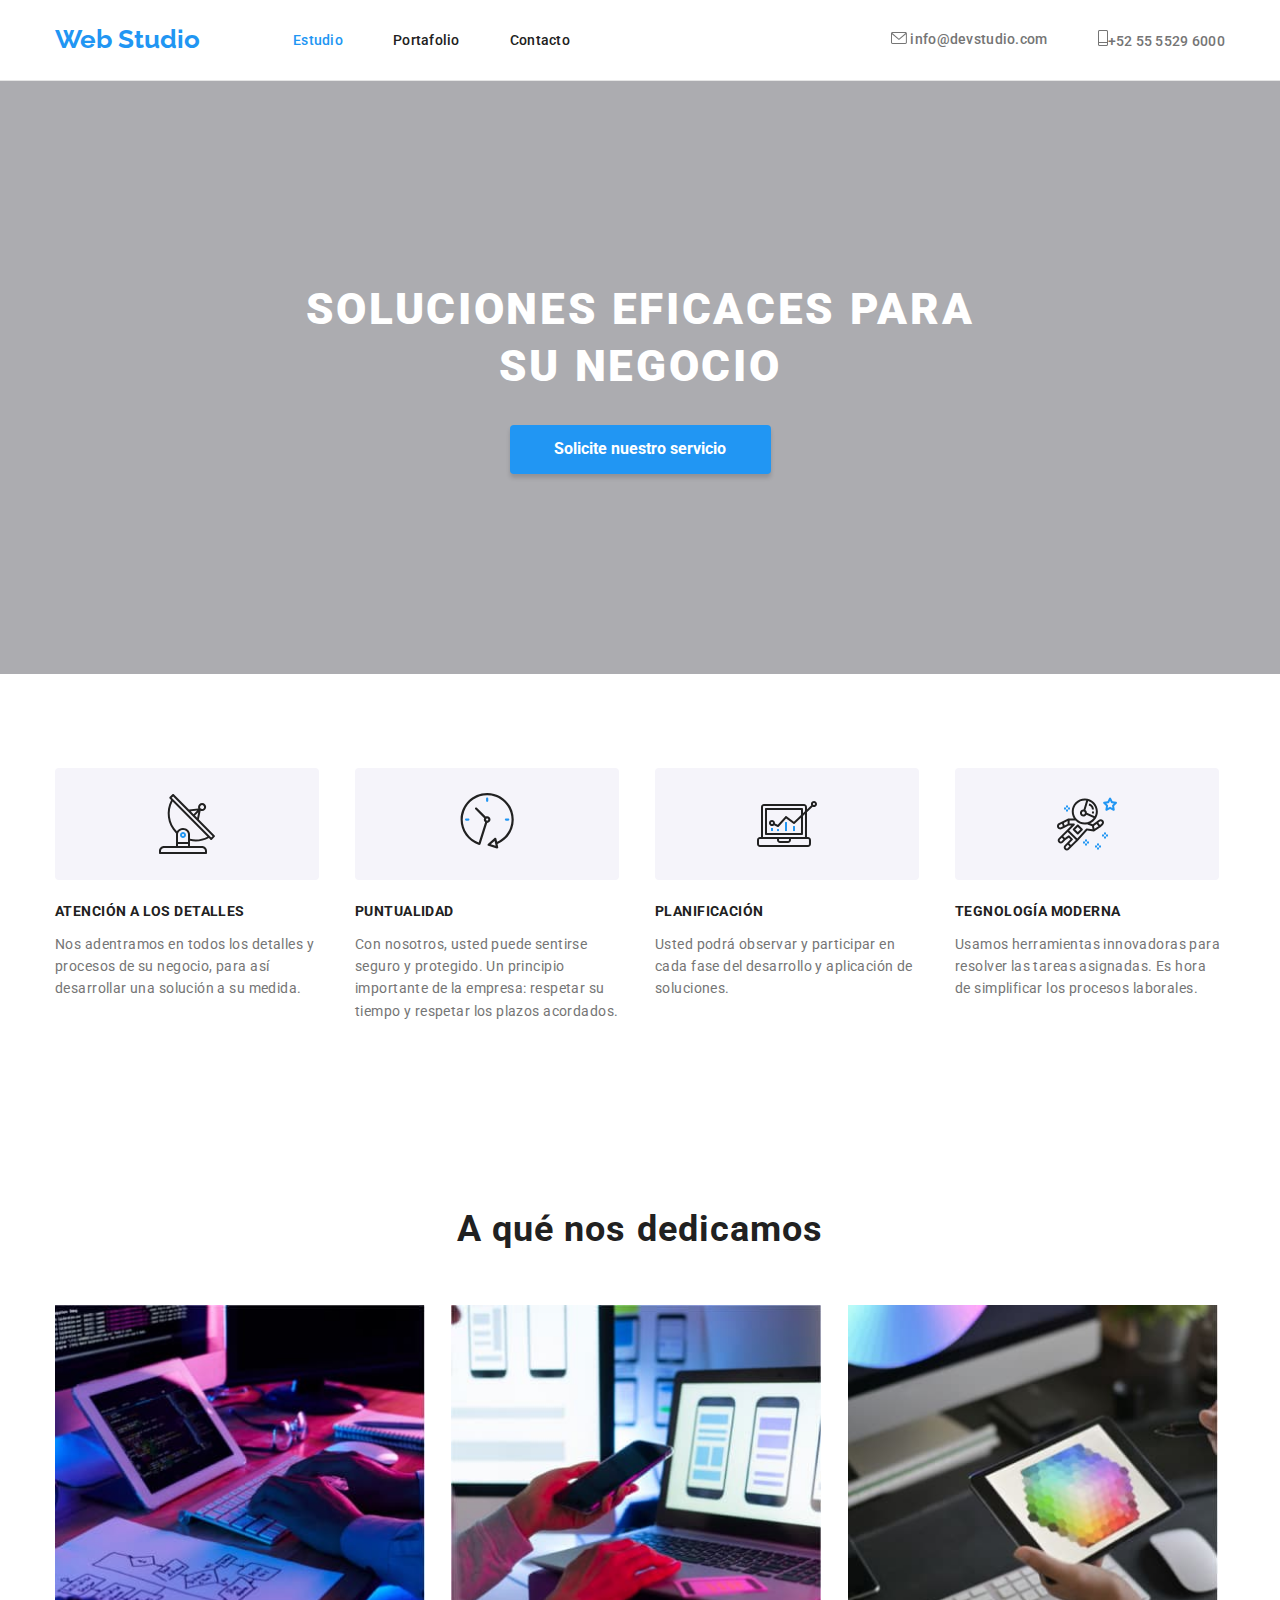
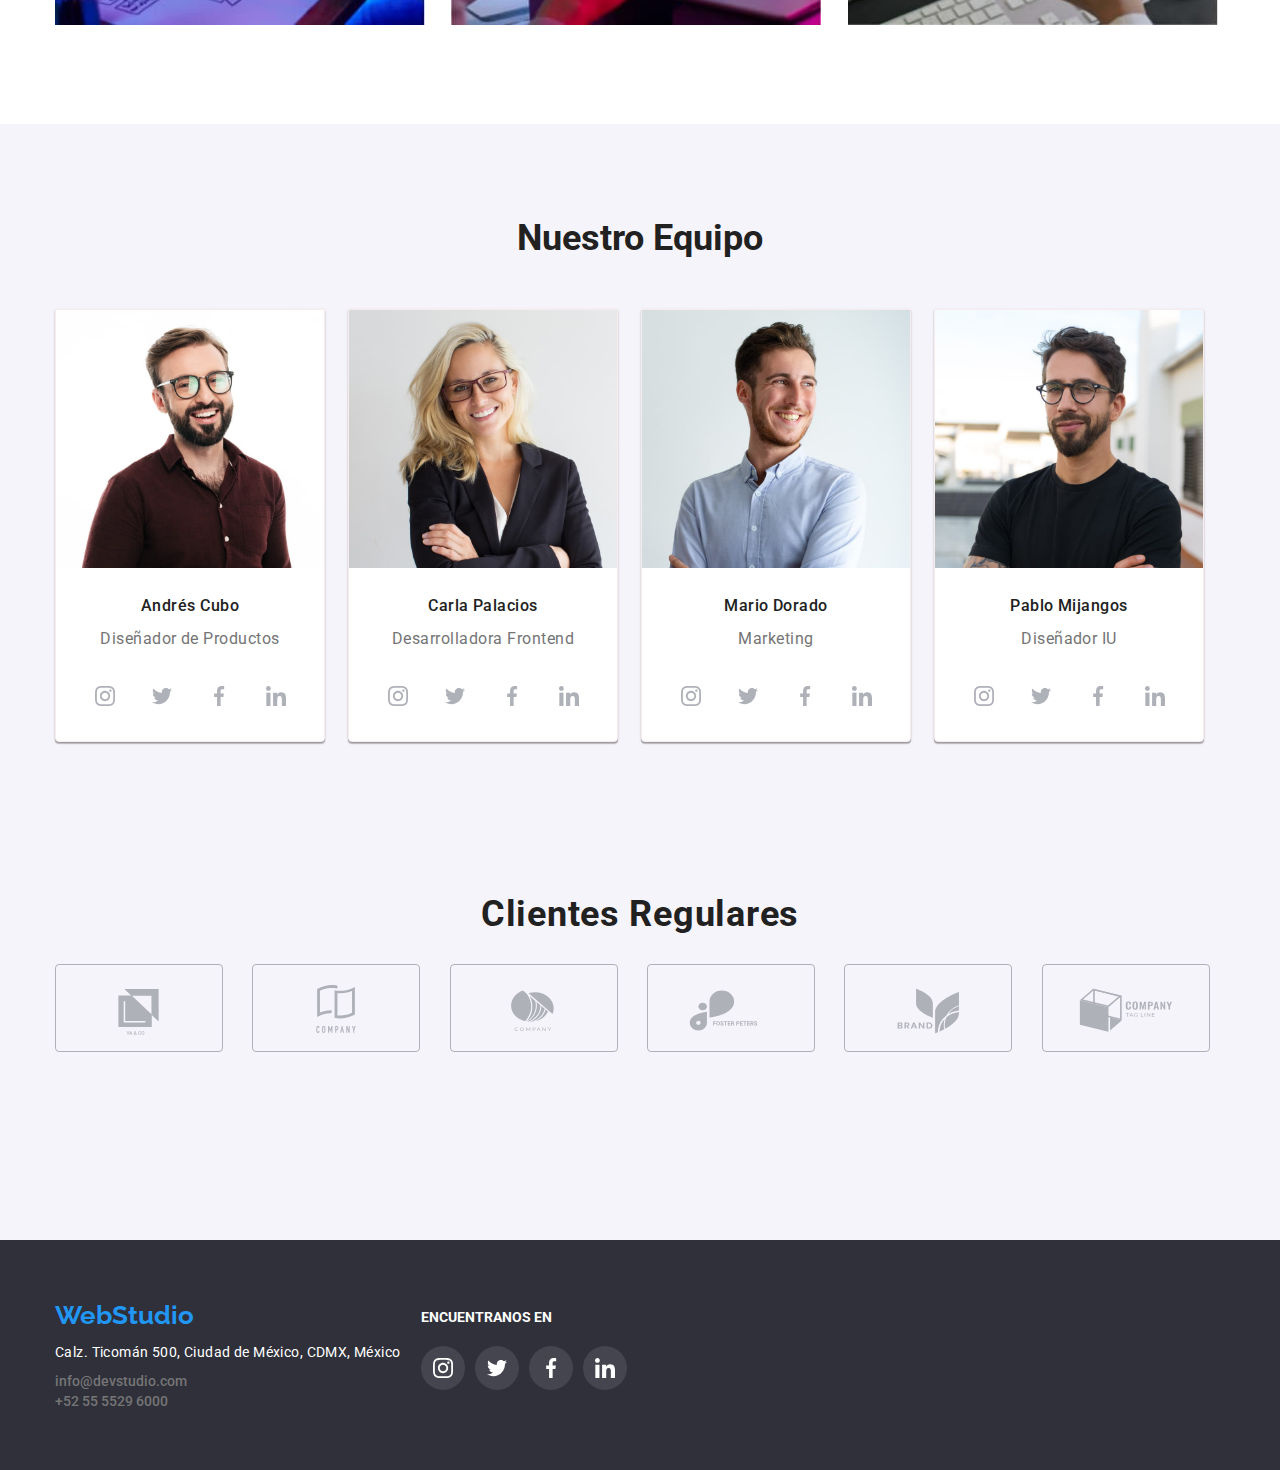
==== index.html @ 3d648154 "Repository Clon" ====
<!DOCTYPE html>
<html lang="en">
    <head>

        <meta charset="UTF-8">
        <meta http-equiv="X-UA-Compatible" content="IE=edge">
        <meta name="viewport" content="width=device-width, initial-scale=1.0">
        <title>Web Studio</title>
        <link rel="stylesheet" href="https://cdnjs.cloudflare.com/ajax/libs/modern-normalize/1.0.0/modern-normalize.min.css"/>
        <link rel="stylesheet" href="./css/style.css">
        <link rel="preconnect" href="https://fonts.googleapis.com">
        <link rel="preconnect" href="https://fonts.gstatic.com" crossorigin>
        <link href="https://fonts.googleapis.com/css2?family=Raleway:wght@700&family=Roboto:wght@400;500;700;900&display=swap" rel="stylesheet">
    </head>

    <body>
        
    <header class="header">
        <div class="container header-container">
                <nav class="menu-nav">
                    <a class="logo logo-header-position" href="#">Web Studio</a>
                    <ul class="menu-list list">
                        <li class="menu-list-item"><a class="menu-list-studio" href="./index.html">Estudio</a></li>
                        <li class="menu-list-item"><a class="menu-list-link" href="./portafolio.html">Portafolio</a></li>
                        <li class="menu-list-item"><a class="menu-list-link" href="#">Contacto</a></li>
                    </ul>
                </nav>
            <ul class="contact-list list">
                <li class="contact-list-item"><a class="contact-list-link" href="#">
                 <svg
                  class="icon-envelope"
                  width="16"
                  height="12"
                >
                  <use href="./images/symbol-defs.svg#icon-email"></use>
                </svg>
                       info@devstudio.com</a></li>
                <li class="contact-list-item"><a class="contact-list-link" href="#">
                 <svg
                  class="icon-envelope"
                  width="10"
                  height="16"
                >
                  <use href="./images/symbol-defs.svg#icon-phone"></use>
                </svg>+52 55 5529 6000</a></li>
            </ul>
        </div>           
    </header>
    <main>
        <section class="hero-section section">
            <div class="container hero-container">
                <h1 class="hero-title">Soluciones eficaces para su negocio</h1>
                <button class="hero-section-button" type="Button">Solicite nuestro servicio</button>
            </div>
        </section>
        <section class="feature-section section">
            <div class="container feature-container">
                <h2 hidden class="visually-hidden">Caracteristicas</h2>
                    <ul class="list-feature list">
                        <li class="feature-section-item">
                        <div class="icon-item">
                            <svg class = "feature-icon">
                            <use href = "./images/symbol-defs.svg#icon-antena" fill="#212121"     ></use>
                            </svg>
                        </div>
                            <h3 class="feature-section-list-title">Atención a los detalles</h3>
                            <p class="feature-section-list-text">Nos adentramos en todos los detalles y procesos de su negocio, para así desarrollar una solución a su medida.</p>
                        </li>
                        <li class="feature-section-item">
                        <div class="icon-item">
                            <svg class = "feature-icon">
                            <use href = "./images/symbol-defs.svg#icon-reloj"     ></use>
                            </svg>
                        </div>
                            <h3 class="feature-section-list-title">Puntualidad</h3>
                            <p class="feature-section-list-text">Con nosotros, usted puede sentirse seguro y protegido. Un principio importante de la empresa: respetar su tiempo y respetar los plazos acordados.</p>
                        </li>
                        <li class="feature-section-item">
                        <div class="icon-item">
                            <svg class = "feature-icon">
                            <use href = "./images/symbol-defs.svg#icon-diagrama"     ></use>
                            </svg>
                        </div>      
                            <h3 class="feature-section-list-title">Planificación</h3>
                            <p class="feature-section-list-text">Usted podrá observar y participar en cada fase del desarrollo y aplicación de soluciones.</p>
                        </li>
                        <li class="feature-section-item">
                        <div class="icon-item">
                            <svg class = "feature-icon">
                            <use href = "./images/symbol-defs.svg#icon-astronauta" ></use>
                            </svg>
                        </div>
                            <h3 class="feature-section-list-title">Tegnología moderna</h3>
                            <p class="feature-section-list-text">Usamos herramientas innovadoras para resolver las tareas asignadas. Es hora de simplificar los procesos laborales.</p>
                        </li>
                    </ul>
            </div>
        </section>
        <section class="dedication-section section">
            <div class="container dedication-container">
                <h2 class="dedication-section-title">A qué nos dedicamos</h2>
                    <ul class="list-dedication list">
                        <li class="dedication-section-item">
                            <img class="dedication-section-img"
                            src="images/programmingontablet.jpg" 
                            alt="programming on tablet" 
                            width="370">
                            
                        </li>
                        <li class="dedication-section-item">
                            <img class="dedication-section-img" 
                            src="images/comparingcellphonewithcomputer.jpg" 
                            alt="comparing cell phone with computer" 
                            width="370">
                            
                        </li>
                        <li class="dedication-section-item">
                            <img class="dedication-section-img" 
                            src="images/theoryofcolor.jpg" 
                            alt="Theory of color" 
                            width="370">
                            
                        </li>
                    </ul>
            </div>
        </section>
        <section class="team-section section">
            <div class="container team-container">
                <h2 class="team-section-title">Nuestro Equipo</h2>
                    <ul class="list-dedication list">
                        <li class="team-section-item">
                            <img class="team-section-img" src="images/andresc.jpg" 
                            alt="Andrés Cubo" 
                            width="268">
                            <div class="team-section-title-text">
                            <h3 class="team-section-list-title">Andrés Cubo</h3>
                            <p class="team-section-list-text">Diseñador de Productos</p>
                            <ul class="team-soc-list list">
                                <li class="team-soc-item">
                                    <a href="" class="team-soc-link link">
                                    <svg class="team-soc-icon" width="20px" height="20px">
                                        <use href="./images/symbol-defs.svg#icon-instagram-2"></use>
                                    </svg>                    
                                </a></li>
                                <li class="team-soc-item">
                                    <a href="" class="team-soc-link link">
                                    <svg class="team-soc-icon" width="20px" height="20px">
                                        <use href="./images/symbol-defs.svg#icon-twitter-2"></use>
                                    </svg>
                                </a></li>
                                <li class="team-soc-item">
                                    <a href="" class="team-soc-link link">
                                    <svg class="team-soc-icon" width="20px" height="20px">
                                        <use href="./images/symbol-defs.svg#icon-facebook-2"></use>
                                    </svg>                    
                                    </a></li>
                                    <li class="team-soc-item">
                                    <a href="" class="team-soc-link link">
                                    <svg class="team-soc-icon" width="20px" height="20px">
                                        <use href="./images/symbol-defs.svg#icon-linkedin-2"></use>
                                    </svg>
                                </a></li>
                                </ul>
                            </div>
                            <div team-section-icons>
                                
                            </div>
                        </li>
                        <li class="team-section-item">
                            <img class="team-section-img" src="images/carlap.jpg" 
                            alt="Carla Palacios" 
                            width="268">
                            <div class="team-section-title-text">
                            <h3 class="team-section-list-title">Carla Palacios</h3>
                            <p class="team-section-list-text">Desarrolladora Frontend</p>
                            <ul class="team-soc-list list">
                                <li class="team-soc-item">
                                    <a href="" class="team-soc-link link">
                                    <svg class="team-soc-icon" width="20px" height="20px">
                                        <use href="./images/symbol-defs.svg#icon-instagram-2"></use>
                                    </svg>                    
                                </a></li>
                                <li class="team-soc-item">
                                    <a href="" class="team-soc-link link">
                                    <svg class="team-soc-icon" width="20px" height="20px">
                                        <use href="./images/symbol-defs.svg#icon-twitter-2"></use>
                                    </svg>
                                </a></li>
                                <li class="team-soc-item">
                                    <a href="" class="team-soc-link link">
                                    <svg class="team-soc-icon" width="20px" height="20px">
                                        <use href="./images/symbol-defs.svg#icon-facebook-2"></use>
                                    </svg>                    
                                    </a></li>
                                    <li class="team-soc-item">
                                    <a href="" class="team-soc-link link">
                                    <svg class="team-soc-icon" width="20px" height="20px">
                                        <use href="./images/symbol-defs.svg#icon-linkedin-2"></use>
                                    </svg>
                                </a></li>
                                </ul>
                            </div>
                        </li>
                        <li class="team-section-item">
                            <img class="team-section-img" src="images/mariod.jpg" 
                            alt="Mario Dorado" 
                            width="268">
                            <div class="team-section-title-text">
                            <h3 class="team-section-list-title">Mario Dorado</h3>
                            <p class="team-section-list-text">Marketing</p>
                            <ul class="team-soc-list list">
                                <li class="team-soc-item">
                                    <a href="" class="team-soc-link link">
                                    <svg class="team-soc-icon" width="20px" height="20px">
                                        <use href="./images/symbol-defs.svg#icon-instagram-2"></use>
                                    </svg>                    
                                </a></li>
                                <li class="team-soc-item">
                                    <a href="" class="team-soc-link link">
                                    <svg class="team-soc-icon" width="20px" height="20px">
                                        <use href="./images/symbol-defs.svg#icon-twitter-2"></use>
                                    </svg>
                                </a></li>
                                <li class="team-soc-item">
                                    <a href="" class="team-soc-link link">
                                    <svg class="team-soc-icon" width="20px" height="20px">
                                        <use href="./images/symbol-defs.svg#icon-facebook-2"></use>
                                    </svg>                    
                                    </a></li>
                                    <li class="team-soc-item">
                                    <a href="" class="team-soc-link link">
                                    <svg class="team-soc-icon" width="20px" height="20px">
                                        <use href="./images/symbol-defs.svg#icon-linkedin-2"></use>
                                    </svg>
                                </a></li>
                                </ul>
                            </div>
                        </li>
                        <li class="team-section-item">
                            <img class="team-section-img" src="images/pablom.jpg" 
                            alt="Pablo Mijangos" 
                            width="268">
                            <div class="team-section-title-text">
                            <h3 class="team-section-list-title">Pablo Mijangos</h3>
                            <p class="team-section-list-text">Diseñador IU</p>
                            <ul class="team-soc-list list">
                                <li class="team-soc-item">
                                    <a href="" class="team-soc-link link">
                                    <svg class="team-soc-icon" width="20px" height="20px">
                                        <use href="./images/symbol-defs.svg#icon-instagram-2"></use>
                                    </svg>                    
                                </a></li>
                                <li class="team-soc-item">
                                    <a href="" class="team-soc-link link">
                                    <svg class="team-soc-icon" width="20px" height="20px">
                                        <use href="./images/symbol-defs.svg#icon-twitter-2"></use>
                                    </svg>
                                </a></li>
                                <li class="team-soc-item">
                                    <a href="" class="team-soc-link link">
                                    <svg class="team-soc-icon" width="20px" height="20px">
                                        <use href="./images/symbol-defs.svg#icon-facebook-2"></use>
                                    </svg>                    
                                    </a></li>
                                    <li class="team-soc-item">
                                    <a href="" class="team-soc-link link">
                                    <svg class="team-soc-icon" width="20px" height="20px">
                                        <use href="./images/symbol-defs.svg#icon-linkedin-2"></use>
                                    </svg>
                                </a></li>
                                </ul>
                            </div>
                        </li>
                    </ul>
            </div>
        <section class="section section-fifth">
            <div class="container">
            <h2 class="clients-title">Clientes Regulares</h2>
            <ul class="clients-list list">
                <li class="clients-list-item">
                <a href="" class="clients-link">
                    <svg class="clients-icon">
                    <use href="./images/symbol-defs.svg#icon-Logo" width="104px" height="56px"></use>
                    </svg>
                </a>
                </li>
                <li class="clients-list-item">
                <a href="" class="clients-link">
                    <svg class="clients-icon">
                    <use href="./images/symbol-defs.svg#icon-Logo-2" width="104px" height="56px"></use>
                    </svg>
                </a>
                </li>
                <li class="clients-list-item">
                <a href="" class="clients-link">
                    <svg class="clients-icon">
                    <use href="./images/symbol-defs.svg#icon-Logo-3" width="104px" height="56px"></use>
                    </svg>
                </a>
                </li>
                <li class="clients-list-item">
                <a href="" class="clients-link">
                    <svg class="clients-icon">
                    <use href="./images/symbol-defs.svg#icon-Logo-4" width="104px" height="56px"></use>
                    </svg>
                </a>
                </li>
                <li class="clients-list-item">
                <a href="" class="clients-link">
                    <svg class="clients-icon">
                    <use href="./images/symbol-defs.svg#icon-Logo-5" width="104px" height="56px"></use>
                    </svg>
                </a>
                </li>
                <li class="clients-list-item">
                <a href="" class="clients-link">
                    <svg class="clients-icon">
                    <use href="./images/symbol-defs.svg#icon-Logo-6" width="104px" height="56px"></use>
                    </svg>
                </a>
                </li>
            </ul>
            </div>
        </section>
    </main>
    <footer class="footer">
      <div class="container footer-container">
        <div>
          <a class="logo logo-footer-position" href="WebStudio">WebStudio</a>
          <address class="">
            <a
              class="link contacts site"
              href="https://goo.gl/maps/ua91CeisvxC2wW5t7"
              >Calz. Ticomán 500, Ciudad de México, CDMX, México</a
            >
            <ul class="list list-footer">
              <li class="footer-item">
                <a class="link contacts email" href="mailto:info@devstudio.com"
                  >info@devstudio.com</a
                >
              </li>
              <li class="footer-item">
                <a class="link contacts tel" href="tel:+52 55 5529 6000"
                  >+52 55 5529 6000</a
                >
              </li>
            </ul>
          </address>
        </div>
        <div class="icon-encuentranos-section">
          <h3 class="encuentranos">ENCUENTRANOS EN</h3>
          <ul class="list container-icon-footer">
            <li class="icon-footer-item">
            <a class="icon-footer-encuentranos" href="#">
                <svg class="icon-footer" width="44" height="44">
                <use
                  href="./images/symbol-defs.svg#icon-instagram-1"
                  width="20"
                  height="20"
                  x="12"
                  y="12"
                ></use>
              </a>
            </svg>
            </li>
            <li class="icon-footer-item">
            <a class="icon-footer-encuentranos" href="#">
                <svg class="icon-footer" width="44" height="44">
                <use
                  href="./images/symbol-defs.svg#icon-twitter-1"
                  width="20"
                  height="20"
                  x="12"
                  y="12"
                ></use>
              </a>
            </svg>
            </li>
            <li  class="icon-footer-item">
            <a class="icon-footer-encuentranos" href="#">
                <svg class="icon-footer" width="44" height="44">
                <use
                  href="./images/symbol-defs.svg#icon-facebook-1"
                  width="20"
                  height="20"
                  x="12"
                  y="12"
                ></use>
              </a>
            </svg>
            </li>
            <li  class="icon-footer-item">
            <a class="icon-footer-encuentranos" href="#">
                <svg class="icon-footer" width="44" height="44">
                <use
                  href="./images/symbol-defs.svg#icon-linkedin-1"
                  width="20"
                  height="20"
                  x="12"
                  y="12"
                ></use>
              </a>
            </svg>
            </li>
            </ul>
          </div>
        </div>
      </div>
    </footer>
</body>

</html>
---- css/style.css ----
/* ESTOS SON TODOS LOS COLORES GLOBALES */

:root {
  --brand-color: #2196F3;
  --main-color-dark: #212121;
  --main-color-light: #FFFFFF;
  --main-color-grey: #757575;
  --main-border-light:#EEEEEE;
  --main-border-grey: #AFB1B8;
  --main-border-chill: #f7ebeb;
  --main-background-chill:#F5F4FA;
  --main-background-light: #FFFFFF;
  --main-background-beige: #E5E5E5;
  --main-background-semi-light: #f4f4f4;
  --main-background-dark: #2F303A;
 }

/*ESTO SON ESTILOS GLOBALES PARA TODO EL CODIGO */

body{
  font-family: 'Roboto', sans-serif;
  color: var(--main-color-dark);
}
h1,h2,h3,h4,h5,h6,p{
  margin-top: 0px;
}
*,*::before,*::after {
  box-sizing: border-box;
}
.list{
  list-style: none;
  padding-left: 0px;
  margin: 0px;
}
.header{
  border-bottom: 1px solid #E5E5E5;
}
.visually-hidden {
  position: absolute;
  width: 1px;
  height: 1px;
  margin: -1px;
  border: 0;
  padding: 0;
  white-space: nowrap;
  clip-path: inset(100%);
  clip: rect(0 0 0 0);
  overflow: hidden;
}
.icon-item{
  width: 264px;
  height: 112px;
  display: flex;
  align-items: center;
  justify-content: center;
  fill: var(--brand-color);
}

.header-container{
  display: flex;
  align-items: center;
}

.container {  
  width: 1200px;  
  padding-left: 15px;  
  padding-right: 15px;  
  margin-left:  auto;  
  margin-right: auto;
}
.section{
  padding-top: 94px;
  padding-bottom: 94px;
}

/* ESTO ES TODO HEADER */

.menu-nav{
  display: flex;
  align-items: center;
}
.logo{
  font-size: 26px;
  font-weight: 700;
  line-height: 1.19;
  color: var(--brand-color);
  margin-right: 93px;
  font-family: 'Raleway', sans-serif;
  text-decoration: none;
  display: block;
}
.logo-header-position{
  padding: 24px 0px 25px;
}
.menu-list{
  display: flex;
}
.menu-list-link{
  font-size: 14px;
  font-weight: 500;
  line-height: 0.8;
  letter-spacing: 0.02em;
  text-align: left;
  color: var(--main-color-dark);
  text-decoration: none;
  padding-top: 32px;
  padding-bottom: 32px;
}
.menu-list-item:not(:last-child){
  margin-right: 50px;
}
.menu-list-studio{
  font-size: 14px;
  font-weight: 500;
  line-height: 0.8;
  letter-spacing: 0.02em;
  text-align: left;
  text-decoration: none;
  color: var(--brand-color);
  padding-top: 32px;
  padding-bottom: 32px;
}
.menu-list-portafolio{
  font-size: 14px;
  font-weight: 500;
  line-height: 0.8;
  letter-spacing: 0.02em;
  text-align: left;
  text-decoration: none;
  color: var(--brand-color);
  padding-top: 32px;
  padding-bottom: 32px;
}
.menu-list-link:hover, .menu-list-link:focus, .menu-list-link:active{
  color: var(--brand-color);
}
.icon-envelope{
  fill: var(--main-color-grey);
}
.contact-list{
  display: flex;
  margin-left: auto;
}
.contact-list-link{
  padding-top: 32px;
  padding-bottom: 32px;
  font-family: 'Roboto', sans-serif;
  font-size: 14px;
  font-weight: 500;
  line-height: 0.8;
  letter-spacing: 0.02em;
  color: var(--main-color-grey);
  text-decoration: none;
}
.contact-list-item:not(:last-child){
  margin-right: 50px;
}
.contact-list-item:hover .contact-list-link{
  color: var(--brand-color);
}
.contact-list-item:hover .icon-envelope{
  fill: var(--brand-color);
}
.contact-list-link:focus{
  color: var(--brand-color);
}
.contact-list-link:focus .icon-envelope{
  fill: var(--brand-color);
}
.contact-list-item:not(:last-child){
  margin-right: 50px;
}

/* ESTO ES HERO SECTION */

.hero-section{
  text-align: center;
  padding: 200px 0;
  margin: auto;
  background: rgba(47, 48, 58, 0.4) url("https://cdn.discordapp.com/attachments/845486960742105089/1064712815560114276/img-hero.jpg")
  no-repeat center;
  background-size: cover;
  box-shadow: none;
}

.hero-title{
  font-size: 44px;
  font-weight: 900;
  line-height: 1.3;
  letter-spacing: 0.06em;
  margin-right: auto;
  margin-left: auto;
  color: var(--main-color-light);
  text-transform: uppercase;
  width: 696px;
  margin-bottom: 30px;
}
.hero-section-button{
  font-weight: 700;
  font-size: 16px;
  line-height: 1.8;
  border-radius: 4px;
  padding: 10px 32px 10px 32px;
  background-color: var(--brand-color);
  color: var(--main-color-light);
  box-shadow: 0px 4px 4px rgba(0, 0, 0, 0.15);
  border: 0px;
  cursor: pointer;
  width: 261px;
}

/* ESTO ES FEATURE SECTION */

.list-feature {
  display: flex;
  flex-wrap: wrap;
  gap: 30px;
  padding: 0;
}
.icon-item{
  display: flex;
  justify-content: center;
  margin-bottom: 20px;
  background-color: var(--main-background-chill);
  fill:var(--main-background-light);
  padding: 25px 102px 25px 102px;
  border-radius: 4px;
}
.feature-icon{ 
    width: 66px;
    height: 70px;
}
.feature-section-item{
  width: 270px;
  margin-left: auto;
  margin-right: auto;
  display: flex;
  flex-direction: column;
}
.feature-section-item h2 {
  margin-top: 0;
  font-size: 20px;
}
.feature-section-item p {
  margin: 0;
}
.feature-section-item {
  flex-basis: calc((100% - 90px) / 4);
}
.feature-section-list-title{
  font-style: normal;
  font-weight: 700;
  font-size: 14px;
  line-height: 1.6;
  letter-spacing: 0.03em;
  text-transform: uppercase;
  margin-bottom: 10px;
}
.feature-section-list-text{
  font-style: normal;
  font-weight: 400;
  font-size: 14px;
  line-height: 1.6;
  letter-spacing: 0.03em;
  color: var(--main-color-grey);
}

/* ESTO ES DEDICATION SECTION */

.dedication-section-title{
  display: block;
  font-weight: 700;
  font-size: 36px;
  line-height: 1.1;
  text-align: center;
  letter-spacing: 0.03em;
  margin-bottom: 55px;
}
.list-dedication {
  display: flex;
  flex-wrap: wrap;
  gap: 23px;
  padding: 0;
}
.dedication-section-item {
  flex-basis: calc((100% - 50px) / 3);
}

/* ESTO ES TEAM SECTION */

.team-section{
  background-color: var(--main-background-chill);
}
.team-section-title{
  display: block;
  text-align: center;
  margin-bottom: 50px;
  font-weight: 700;
  font-size: 36px;
  line-height: 1,1;
}
.team-soc-list {
    display: flex;
    justify-content: center;
    align-items: center;
    gap: 17px;
}
.team-soc-link {
    background-color: var(--main-background-light);
    border-radius: 50%;
    display: flex;
    width: 40px;
    height: 40px;
    align-items: center;
    justify-content: center;
}

.team-soc-item:hover .team-soc-link{
  background-color: var(--brand-color);
}
.team-soc-item:hover .team-soc-icon{
  fill: var(--main-color-light);
}
.team-soc-link .team-soc-icon:focus {
    fill: var(--main-color-light)
}
.team-soc-link:focus{
 background-color: var(--brand-color);
}
.team-soc-link:focus .team-soc-icon{
  fill: var(--main-color-light);
}
.team-soc-icon{
  height: 20px;
  width: 20px;
  fill: #AFB1B8;
}
.team-dedication {
  flex-wrap: wrap;
  gap: 37px;
  padding: 0;
}
.team-section-item {
  flex-basis: calc((100% - 111px) / 4);
}
.team-section-item{
  text-align: center;
  background-color: var(--main-background-light);
  border: 1px solid var(--main-border-chill);
  box-shadow: 0px 1px 3px rgba(0, 0, 0, 0.12), 0px 1px 1px rgba(0, 0, 0, 0.14), 0px 2px 1px rgba(0, 0, 0, 0.2);
  border-radius: 0px 0px 4px 4px;
}
.team-section-title-text{
  padding: 25px;
}
.team-section-list-title{
  display: block;
  margin-bottom: 15px;
  text-align: center;
  font-weight: 500;
  font-size: 16px;
  line-height: 1.1;
  letter-spacing: 0.03em;
}

.team-section-list-text{
  display: block;
  font-weight: 400;
  margin: 0px;
  margin-bottom: 28px;
  font-size: 16px;
  line-height: 1.1;
  letter-spacing: 0.03em;
  color: var(--main-color-grey);
}

/*ESTO ES CLIENTS */

.clients-title { 
    margin-top: 59px;
    font-weight: 700;
    font-size: 36px;
    line-height: 1.11;
    letter-spacing: 0.02em;
    color: var(--main-color-dark);
    text-align: center;
}
.clients-list {
    display: flex; 
    gap: 24px;
}
.site {
  font-size: 14px;
  font-weight: 400;
  letter-spacing: 0.03em;
  text-align: left;
  line-height: 1.8;
}
.clients-list-item{
  flex-basis: calc((100% - 130px) / 6);
}
.clients-link{
    border-radius: 4px;
    width: 168px;
    height: 88px;
    border: 1px solid var(--main-border-grey);
    display: flex;
    align-items: center;
    justify-content: center;
    cursor: pointer;
}
.clients-list-item{
    width: 168px;
    height: 88px;
}

.clients-list-item:hover .clients-link{
  color: var(--brand-color);
  border-color: solid 1px var(--brand-color);
}
.clients-list-item:hover .clients-icon{
  fill: var(--brand-color);
}
.clients-link:focus .clients-icon{
  background-color: var(--main-background-chill);
  fill: var(--brand-color);
}
.clients-icon {
  width: 104px;
  height: 56px;
  fill: currentColor;
  fill: #AFB1B8;
}
.clients-icon:hover{
  fill: var(--brand-color);
}


/*ESTO ES FOOTER */


.footer {
  background: var(--main-background-dark);
  padding-top: 60px;
  padding-bottom: 60px;
  display: flex;
}

.logo-footer-position {
  margin-bottom: 9px;
  margin-right: 0px;
}
.contacts.site {
  margin-bottom: 7px;
  display: block;
}
.footer-container {
  display: flex;
  gap: 20px;
}
.list-footer {
  margin-top: 0px;
  margin-bottom: 0px;
  padding-left: 0;
}
.contacts {
  font-style: normal;
  font-weight: 500;
  font-size: 14px;
  color: var(--main-color-grey);
  text-decoration: none;
  list-style: none;
}

.contacts:hover,
.contacts:focus {
  color: var(--brand-color);
}
.link.site {
  font-style: normal;
  font-weight: 400;
  font-size: 14px;
  color: var(--main-background-light);
  text-decoration: none;
}
.footer-item {
  margin-bottom: 2px;
}
.footer-item:last-child {
  margin-bottom: 0;
}

.icon-footer {
  cursor: pointer;
  border-radius: 50%;
  background: rgba(255, 255, 255, 0.1);
}
.icon-footer-encuentranos{
  fill: var(--main-color-light);
}
.icon-footer:hover{
  background-color: var(--brand-color);
}
.icon-footer-encuentranos:focus .icon-footer{
  background-color: var(--brand-color);
}
.container-icon-footer {
  display: flex;
  justify-content: center;
  align-items: center;
  cursor: pointer;
  gap: 10px;
}
.link.site{
  margin-bottom: 6px;
}
.encuentranos {
  padding-top: 9px;
  font-style: normal;
  font-weight: 700;
  font-size: 14px;
  color: var(--main-color-light);
  margin-bottom: 20px;
}

/*ESTO ES BOTONES DE PORTAFOLIO */

.list-menu-button{
  display: flex;
  justify-content: center;
  margin-bottom: 50px;
}
.menu-section-button{
  display: flex;
  font-size: 16px;
  line-height: 1.6;
  margin-left: 8px;
  font-family: 'Roboto', sans-serif;
  font-weight: 500;
  background: var(--main-background-semi-light);
  border: 0;
  padding: 6px 20px 6px 20px;
  border-radius: 4px;
}
.menu-section-button:hover, .menu-section-button:focus, .menu-section-button:active{
  background-color: var(--brand-color);
  box-shadow: 0px 3px 1px rgba(0, 0, 0, 0.1), 0px 1px 2px rgba(0, 0, 0, 0.08), 0px 2px 2px rgba(0, 0, 0, 0.12);
  border-radius: 4px;
  color:  var(--main-color-light);
  cursor: pointer;
}
.menu-section-button-all{
  display: flex;
  font-size: 16px;
  line-height: 1.6;
  font-family: 'Roboto', sans-serif;
  font-weight: 500;
  background: var(--main-background-semi-light);
  border: 0;
  padding: 6px 20px 6px 20px;
  border-radius: 4px;
  background-color: var(--brand-color);
  box-shadow: 0px 3px 1px rgba(0, 0, 0, 0.1), 0px 1px 2px rgba(0, 0, 0, 0.08), 0px 2px 2px rgba(0, 0, 0, 0.12);
  border-radius: 4px;
  color:  var(--main-color-light);
  cursor: pointer;
}

/*ESTO ES PROJECTOS DE PORTAFOLIO */

.list-projects {
  display: flex;
  flex-wrap: wrap;
  gap: 25px;
  padding: 0px;
}
.projects-section-list-item{
  flex-basis: calc((100% - 75px) / 3);
  background:var(--main-background-light);
  border: 1px solid var(--main-border-light);
}
.projects-section-list-item:hover{
  border: 1px solid var(--main-border-light);
  box-shadow: 0px 1px 1px rgba(0, 0, 0, 0.12), 0px 4px 4px rgba(0, 0, 0, 0.06), 1px 4px 6px rgba(0, 0, 0, 0.16);
}
.projects-section-title-text{
  padding: 20px 24px 20px 24px;
  margin-bottom: 0px;
}
.projects-section-list-title{
  line-height: 1.8;
  font-weight: 700;
  font-size: 18px;
  margin-bottom: 4px;
  letter-spacing: 0.06em;
  color: var(--main-color-dark);
}
.projects-section-list-text{
  font-weight: 400;
  font-size: 16px;
  margin-bottom: 0px;
  padding-bottom: 0px;
  letter-spacing: 0.03em;
  line-height: 1.8;
  color: var(--main-color-grey);
}
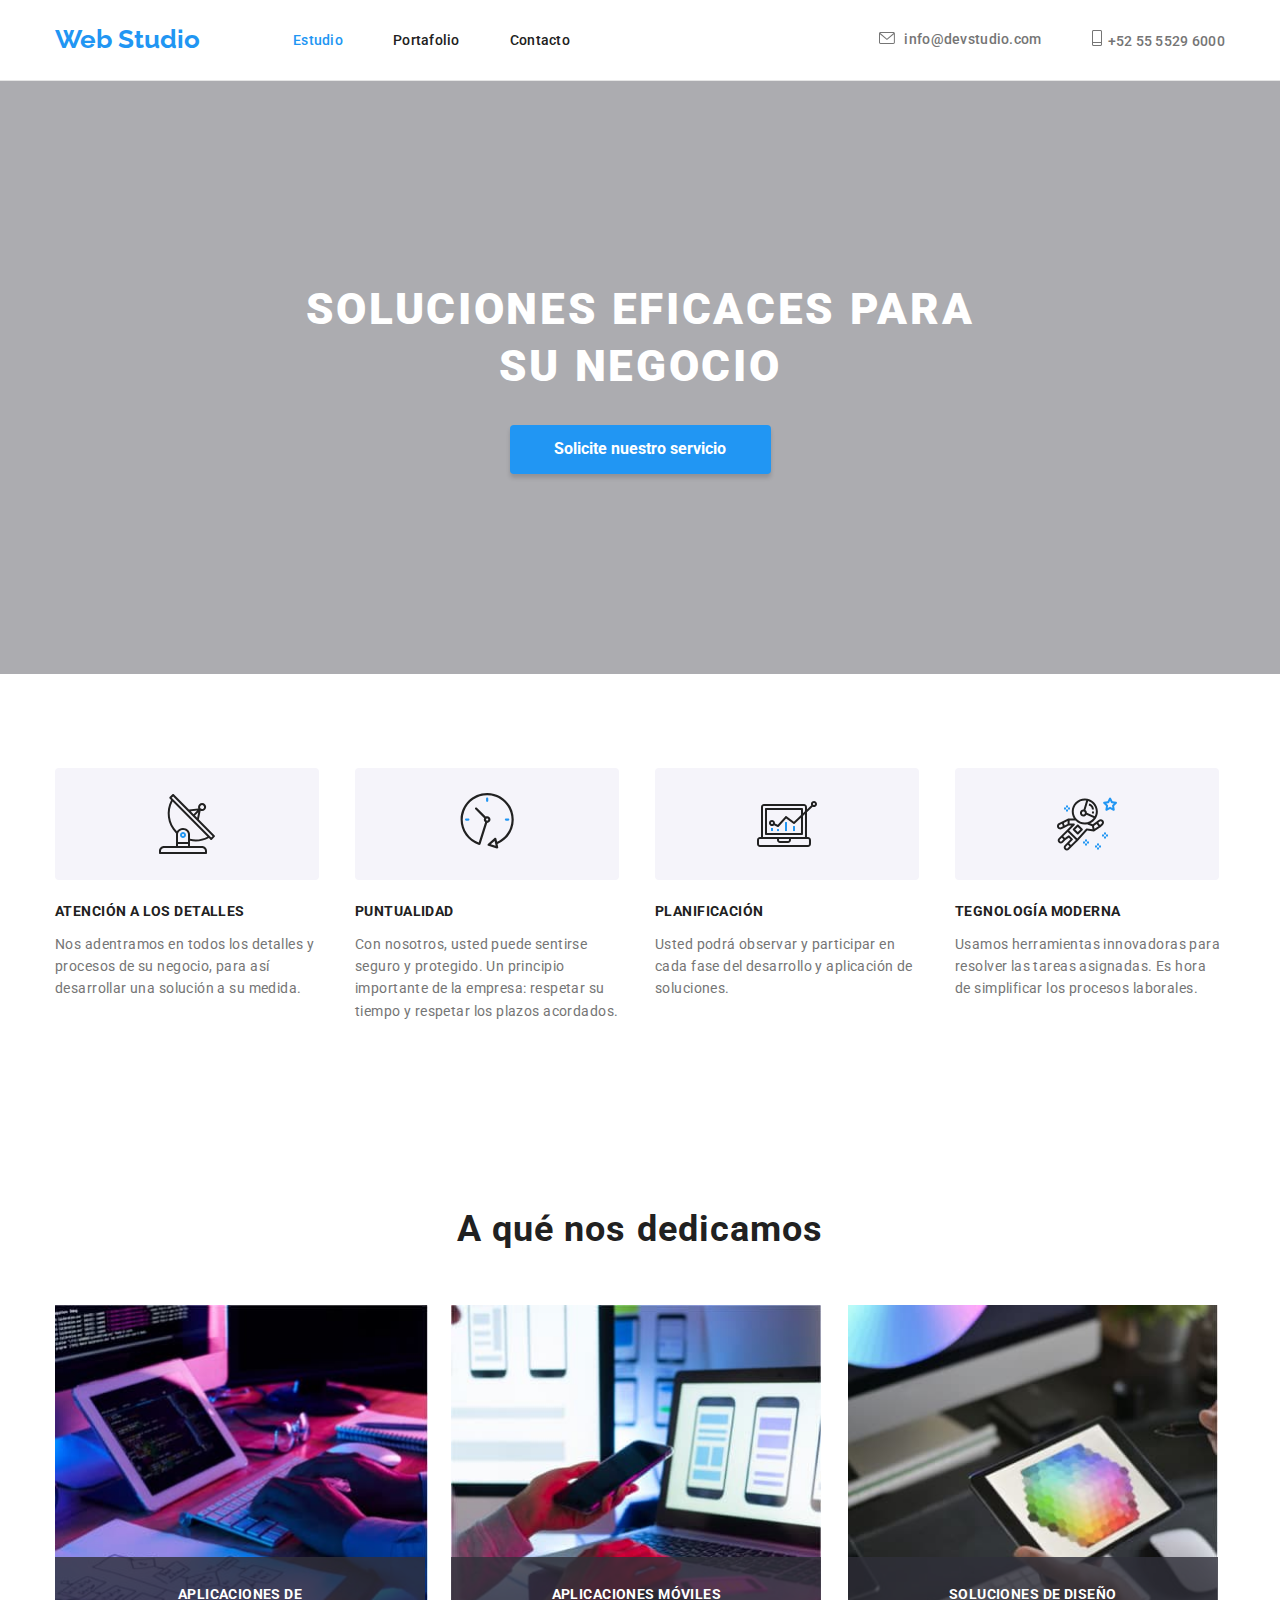
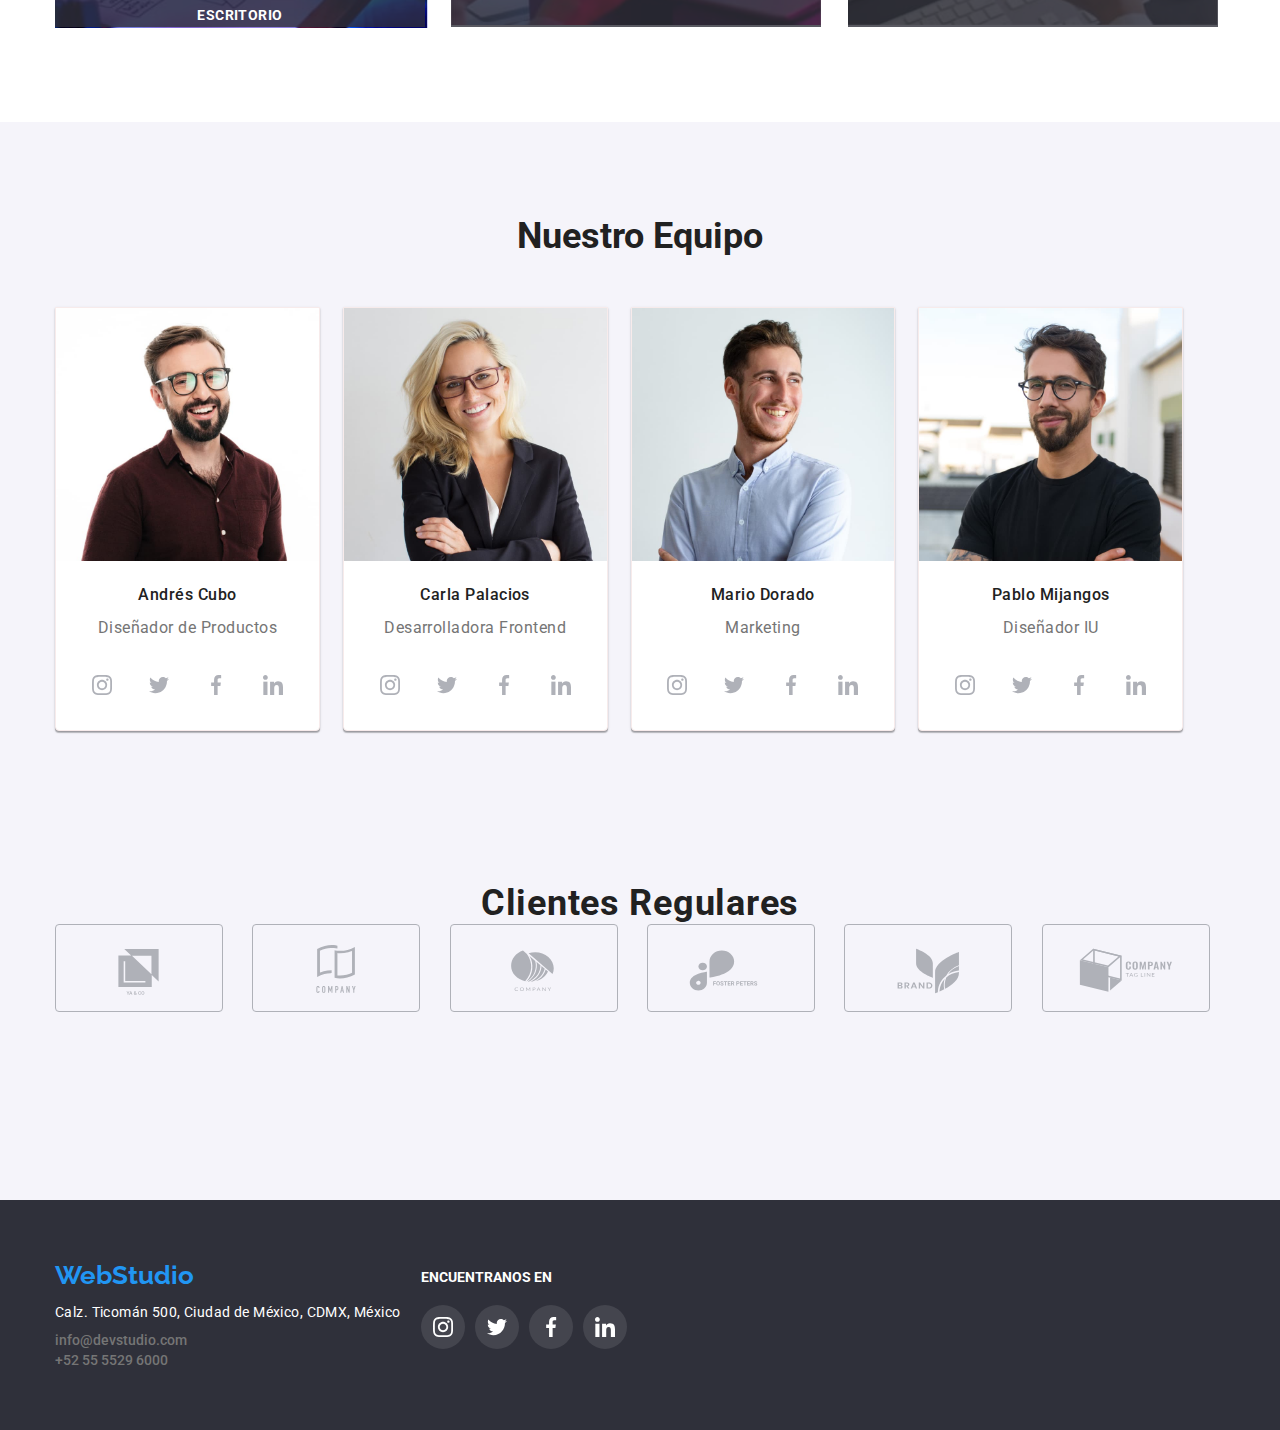
==== commit c0e9dc7c: "A ver" ====
--- a/index.html
+++ b/index.html
@@ -50,8 +50,12 @@
         <section class="hero-section section">
             <div class="container hero-container">
                 <h1 class="hero-title">Soluciones eficaces para su negocio</h1>
-                <button class="hero-section-button" type="Button">Solicite nuestro servicio</button>
-            </div>
+                    <button data-modal-open class="hero-section-button" type="Button">Solicite nuestro servicio</button>
+                        <div class="backdrop is-hidden" data-modal>
+                            <div class="modal">
+                                <button data-modal-close class="close-button">x</button>
+                            </div>
+                        </div>
         </section>
         <section class="feature-section section">
             <div class="container feature-container">
@@ -104,22 +108,28 @@
                             <img class="dedication-section-img"
                             src="images/programmingontablet.jpg" 
                             alt="programming on tablet" 
-                            width="370">
-                            
+                            width="380">
+                            <div class="box-dedication-button">
+                                <p class="text-dedication"> APLICACIONES DE ESCRITORIO</p>
+                            </div>
                         </li>
                         <li class="dedication-section-item">
                             <img class="dedication-section-img" 
                             src="images/comparingcellphonewithcomputer.jpg" 
                             alt="comparing cell phone with computer" 
                             width="370">
-                            
+                            <div class="box-dedication-button">
+                                <p class="text-dedication"> APLICACIONES MÓVILES</p>
+                            </div>
                         </li>
                         <li class="dedication-section-item">
                             <img class="dedication-section-img" 
                             src="images/theoryofcolor.jpg" 
                             alt="Theory of color" 
                             width="370">
-                            
+                            <div class="box-dedication-button">
+                                <p class="text-dedication"> SOLUCIONES DE DISEÑO</p>
+                            </div>
                         </li>
                     </ul>
             </div>
@@ -407,6 +417,7 @@
         </div>
       </div>
     </footer>
+<script src="./js/modal.js"></script>
 </body>
 
 </html>--- a/css/style.css
+++ b/css/style.css
@@ -14,6 +14,7 @@
   --main-background-beige: #E5E5E5;
   --main-background-semi-light: #f4f4f4;
   --main-background-dark: #2F303A;
+  --cubic: cubic-bezier(0.4, 0, 0.2, 1);
  }
 
 /*ESTO SON ESTILOS GLOBALES PARA TODO EL CODIGO */
@@ -23,7 +24,11 @@
   color: var(--main-color-dark);
 }
 h1,h2,h3,h4,h5,h6,p{
-  margin-top: 0px;
+  margin: 0;
+}
+img {
+  display: flex;
+  max-width: 100%;
 }
 *,*::before,*::after {
   box-sizing: border-box;
@@ -136,6 +141,7 @@
   color: var(--brand-color);
 }
 .icon-envelope{
+  margin-right: 6px;
   fill: var(--main-color-grey);
 }
 .contact-list{
@@ -209,7 +215,37 @@
   cursor: pointer;
   width: 261px;
 }
-
+.backdrop.is-hidden{
+  visibility: hidden;
+  pointer-events: none;
+}
+.backdrop{
+  position: absolute;
+  width: 100%;
+  height: 100%;
+  top: 0;
+  left: 0;
+  display: flex;
+  justify-content: center;
+  align-items: center;
+  background: rgba(0, 0, 0, 0.2);
+  box-shadow: 0px 1px 3px rgba(0, 0, 0, 0.12), 0px 1px 1px rgba(0, 0, 0, 0.14), 0px 2px 1px rgba(0, 0, 0, 0.2);
+  border-radius: 4px;
+}
+.modal{
+  width: 528px;
+  height: 581px;
+  background: #FFFFFF;
+}
+.close-button{
+  left: 1026px;
+  top: 229px;
+  border-radius: 50%;
+  width: 30px;
+  height: 30px;
+  background: #FFFFFF;
+  border: 1px solid rgba(0, 0, 0, 0.1);
+}
 /* ESTO ES FEATURE SECTION */
 
 .list-feature {
@@ -286,7 +322,24 @@
 .dedication-section-item {
   flex-basis: calc((100% - 50px) / 3);
 }
-
+.box-dedication-button {
+    position: absolute;
+    top: 1557px;
+    width: 370px;
+    height: 70px;
+    background: rgba(47, 48, 58, 0.8);
+    bottom: 0;
+}    
+.text-dedication {
+    font-weight: 700;
+    font-size: 14px;
+    line-height: 1.5;
+    text-align: center;
+    letter-spacing: 0.03em;
+    text-transform: uppercase;
+    color: var(--main-background-light);
+    padding: 27px 79px;
+}
 /* ESTO ES TEAM SECTION */
 
 .team-section{
@@ -604,4 +657,30 @@
   letter-spacing: 0.03em;
   line-height: 1.8;
   color: var(--main-color-grey);
+}
+.projects-link{
+  text-decoration: none;
+  color: currentColor;
+}
+.projects-thumb{
+  overflow: hidden;
+  position: relative;
+}
+
+.projects-overlay{
+  position: absolute;
+  top: 0;
+  left: 0;
+  background-color: var(--brand-color);
+  padding: 63px 32px 63px 24px;
+  transform: translateY(100%);
+  transition: transform 250ms var(--cubic);
+}
+.text-transition{
+  font-size: 16px;
+  line-height: 1.5;
+  color: var(--main-background-semi-light);
+}
+.projects-section-list-item:hover .projects-overlay {
+  transform: translateY(0);
 }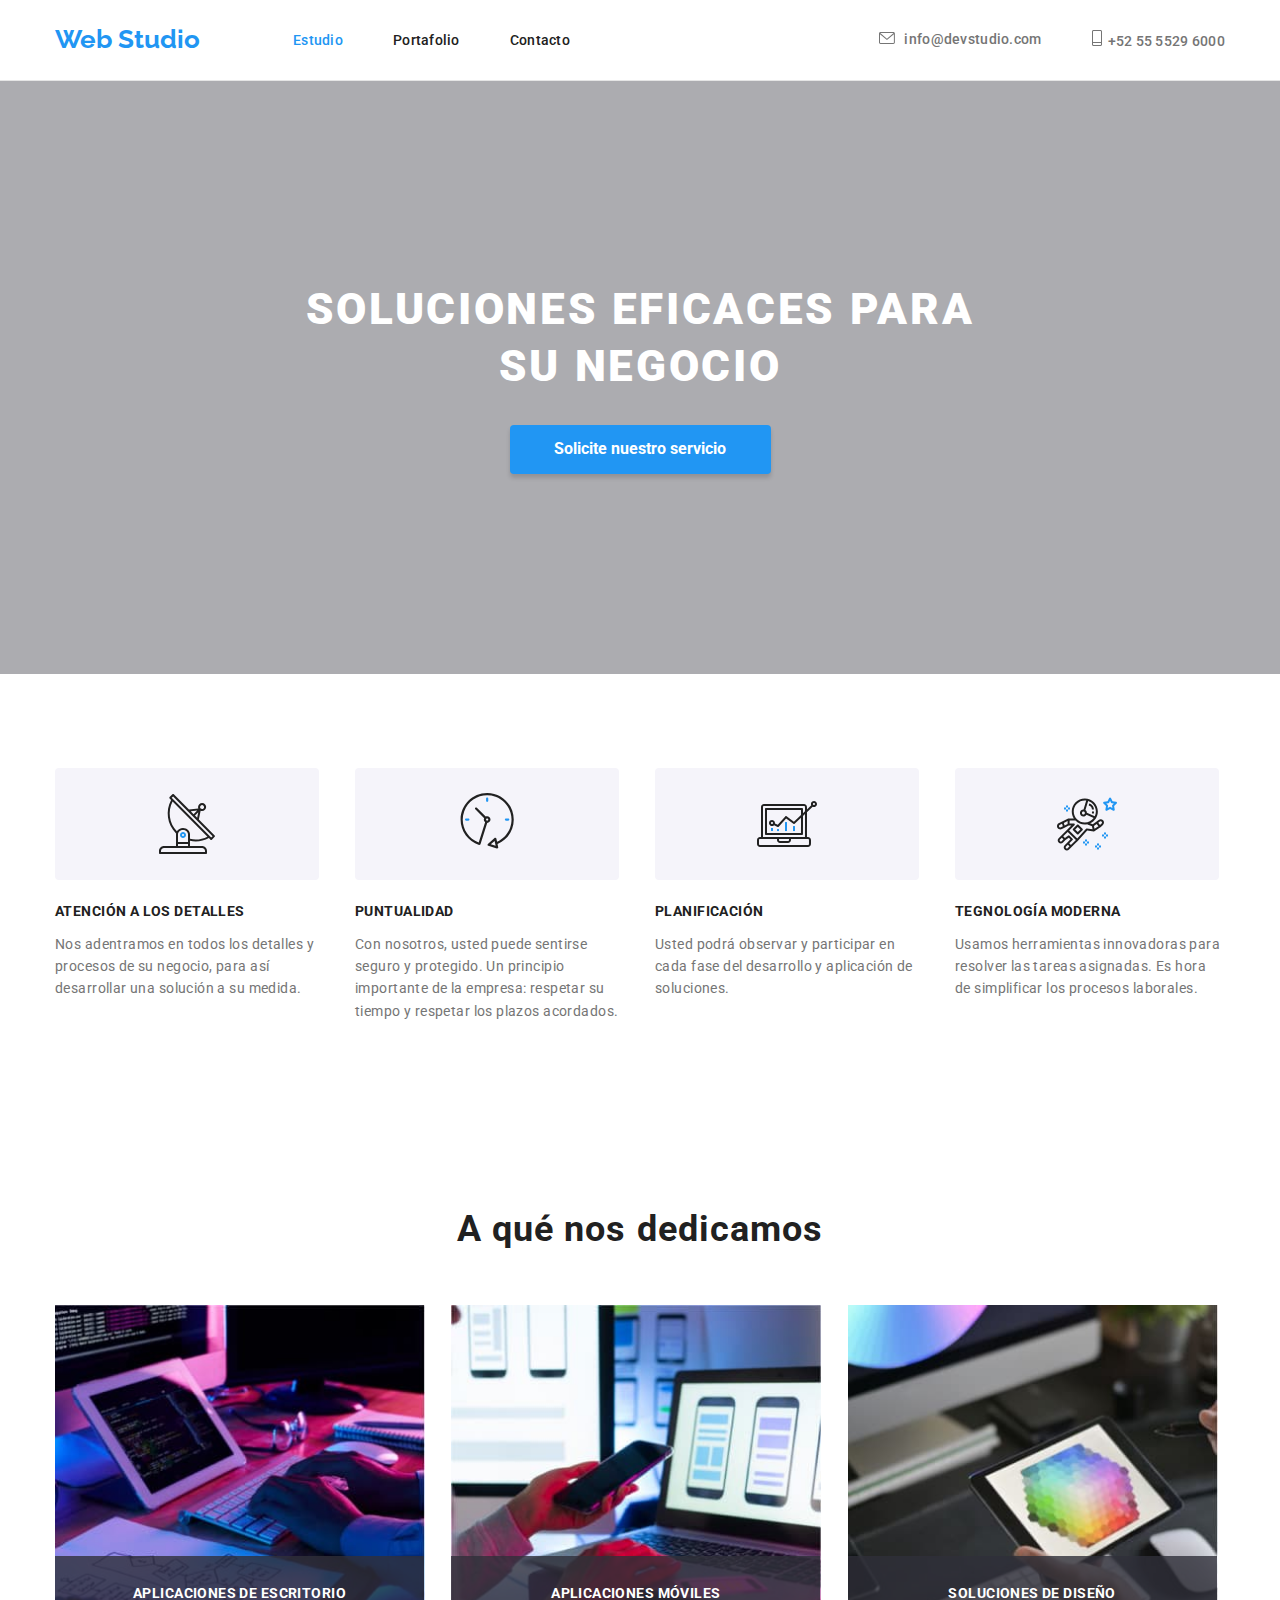
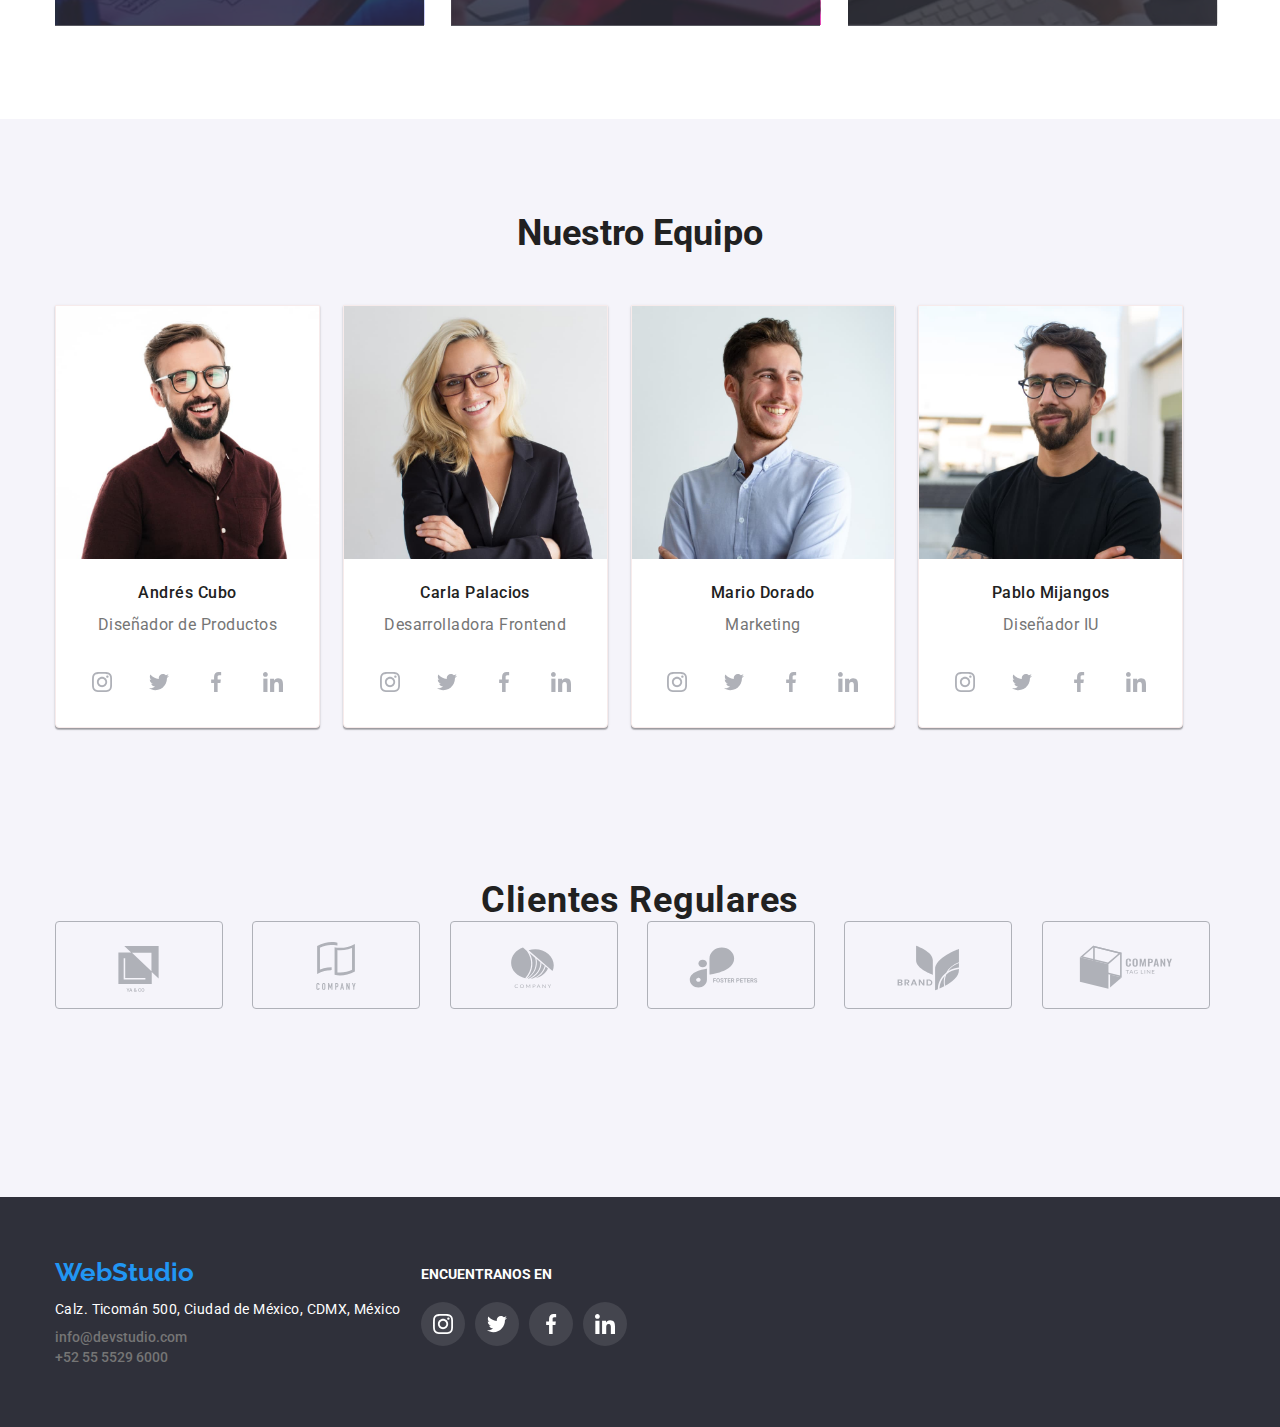
==== commit 1e789eb2: "Madre santa" ====
--- a/index.html
+++ b/index.html
@@ -53,7 +53,13 @@
                     <button data-modal-open class="hero-section-button" type="Button">Solicite nuestro servicio</button>
                         <div class="backdrop is-hidden" data-modal>
                             <div class="modal">
-                                <button data-modal-close class="close-button">x</button>
+                                <button data-modal-close class="close-button">                        
+                                    <div class="icon-x">
+                                        <svg class = "close-button-icon">
+                                            <use href = "./images/symbol-defs.svg#icon-X" ></use>
+                                        </svg>
+                                    </div>
+                                </button>
                             </div>
                         </div>
         </section>
@@ -64,7 +70,7 @@
                         <li class="feature-section-item">
                         <div class="icon-item">
                             <svg class = "feature-icon">
-                            <use href = "./images/symbol-defs.svg#icon-antena" fill="#212121"     ></use>
+                            <use href = "./images/symbol-defs.svg#icon-antena"></use>
                             </svg>
                         </div>
                             <h3 class="feature-section-list-title">Atención a los detalles</h3>
@@ -105,30 +111,52 @@
                 <h2 class="dedication-section-title">A qué nos dedicamos</h2>
                     <ul class="list-dedication list">
                         <li class="dedication-section-item">
-                            <img class="dedication-section-img"
+                            <div class="dedication-box">
+                                <img class="dedication-section-img"
+                                src="images/programmingontablet.jpg" 
                             src="images/programmingontablet.jpg" 
+                                src="images/programmingontablet.jpg" 
+                                alt="programming on tablet" 
                             alt="programming on tablet" 
-                            width="380">
-                            <div class="box-dedication-button">
-                                <p class="text-dedication"> APLICACIONES DE ESCRITORIO</p>
+                                alt="programming on tablet" 
+                                width="370">
+                                <div class="box-dedication-button">
+                                    <p class="text-dedication"> APLICACIONES DE ESCRITORIO</p>
+                                </div>
                             </div>
                         </li>
                         <li class="dedication-section-item">
+                            <div class="dedication-box">
+                                <img class="dedication-section-img" 
                             <img class="dedication-section-img" 
+                                <img class="dedication-section-img" 
+                                src="images/comparingcellphonewithcomputer.jpg" 
                             src="images/comparingcellphonewithcomputer.jpg" 
+                                src="images/comparingcellphonewithcomputer.jpg" 
+                                alt="comparing cell phone with computer" 
                             alt="comparing cell phone with computer" 
-                            width="370">
-                            <div class="box-dedication-button">
-                                <p class="text-dedication"> APLICACIONES MÓVILES</p>
+                                alt="comparing cell phone with computer" 
+                                width="370">
+                                <div class="box-dedication-button">
+                                    <p class="text-dedication"> APLICACIONES MÓVILES</p>
+                                </div>
                             </div>
                         </li>
                         <li class="dedication-section-item">
+                            <div class="dedication-box">
+                                <img class="dedication-section-img" 
                             <img class="dedication-section-img" 
+                                <img class="dedication-section-img" 
+                                src="images/theoryofcolor.jpg" 
                             src="images/theoryofcolor.jpg" 
+                                src="images/theoryofcolor.jpg" 
+                                alt="Theory of color" 
                             alt="Theory of color" 
-                            width="370">
-                            <div class="box-dedication-button">
-                                <p class="text-dedication"> SOLUCIONES DE DISEÑO</p>
+                                alt="Theory of color" 
+                                width="370">
+                                <div class="box-dedication-button">
+                                    <p class="text-dedication"> SOLUCIONES DE DISEÑO</p>
+                                </div>
                             </div>
                         </li>
                     </ul>
--- a/css/style.css
+++ b/css/style.css
@@ -220,31 +220,36 @@
   pointer-events: none;
 }
 .backdrop{
-  position: absolute;
+  position: fixed;
   width: 100%;
   height: 100%;
   top: 0;
   left: 0;
-  display: flex;
-  justify-content: center;
-  align-items: center;
   background: rgba(0, 0, 0, 0.2);
   box-shadow: 0px 1px 3px rgba(0, 0, 0, 0.12), 0px 1px 1px rgba(0, 0, 0, 0.14), 0px 2px 1px rgba(0, 0, 0, 0.2);
   border-radius: 4px;
 }
 .modal{
+  top: calc((100% - 90px) / 8);
+  left: calc((100% - 528px) / 2);;
+  position: relative;
   width: 528px;
   height: 581px;
   background: #FFFFFF;
 }
 .close-button{
-  left: 1026px;
-  top: 229px;
+  position: absolute;
+  top: 8px;
+  right: 8px;
   border-radius: 50%;
   width: 30px;
   height: 30px;
   background: #FFFFFF;
   border: 1px solid rgba(0, 0, 0, 0.1);
+}
+.close-button-icon{
+  width: 11px;
+  height: 11px;
 }
 /* ESTO ES FEATURE SECTION */
 
@@ -322,13 +327,15 @@
 .dedication-section-item {
   flex-basis: calc((100% - 50px) / 3);
 }
+.dedication-box{
+  position: relative;
+}
 .box-dedication-button {
     position: absolute;
-    top: 1557px;
-    width: 370px;
+    top: 251px;
+    width: 369px;
     height: 70px;
     background: rgba(47, 48, 58, 0.8);
-    bottom: 0;
 }    
 .text-dedication {
     font-weight: 700;
@@ -338,7 +345,7 @@
     letter-spacing: 0.03em;
     text-transform: uppercase;
     color: var(--main-background-light);
-    padding: 27px 79px;
+    padding: 27px
 }
 /* ESTO ES TEAM SECTION */
 
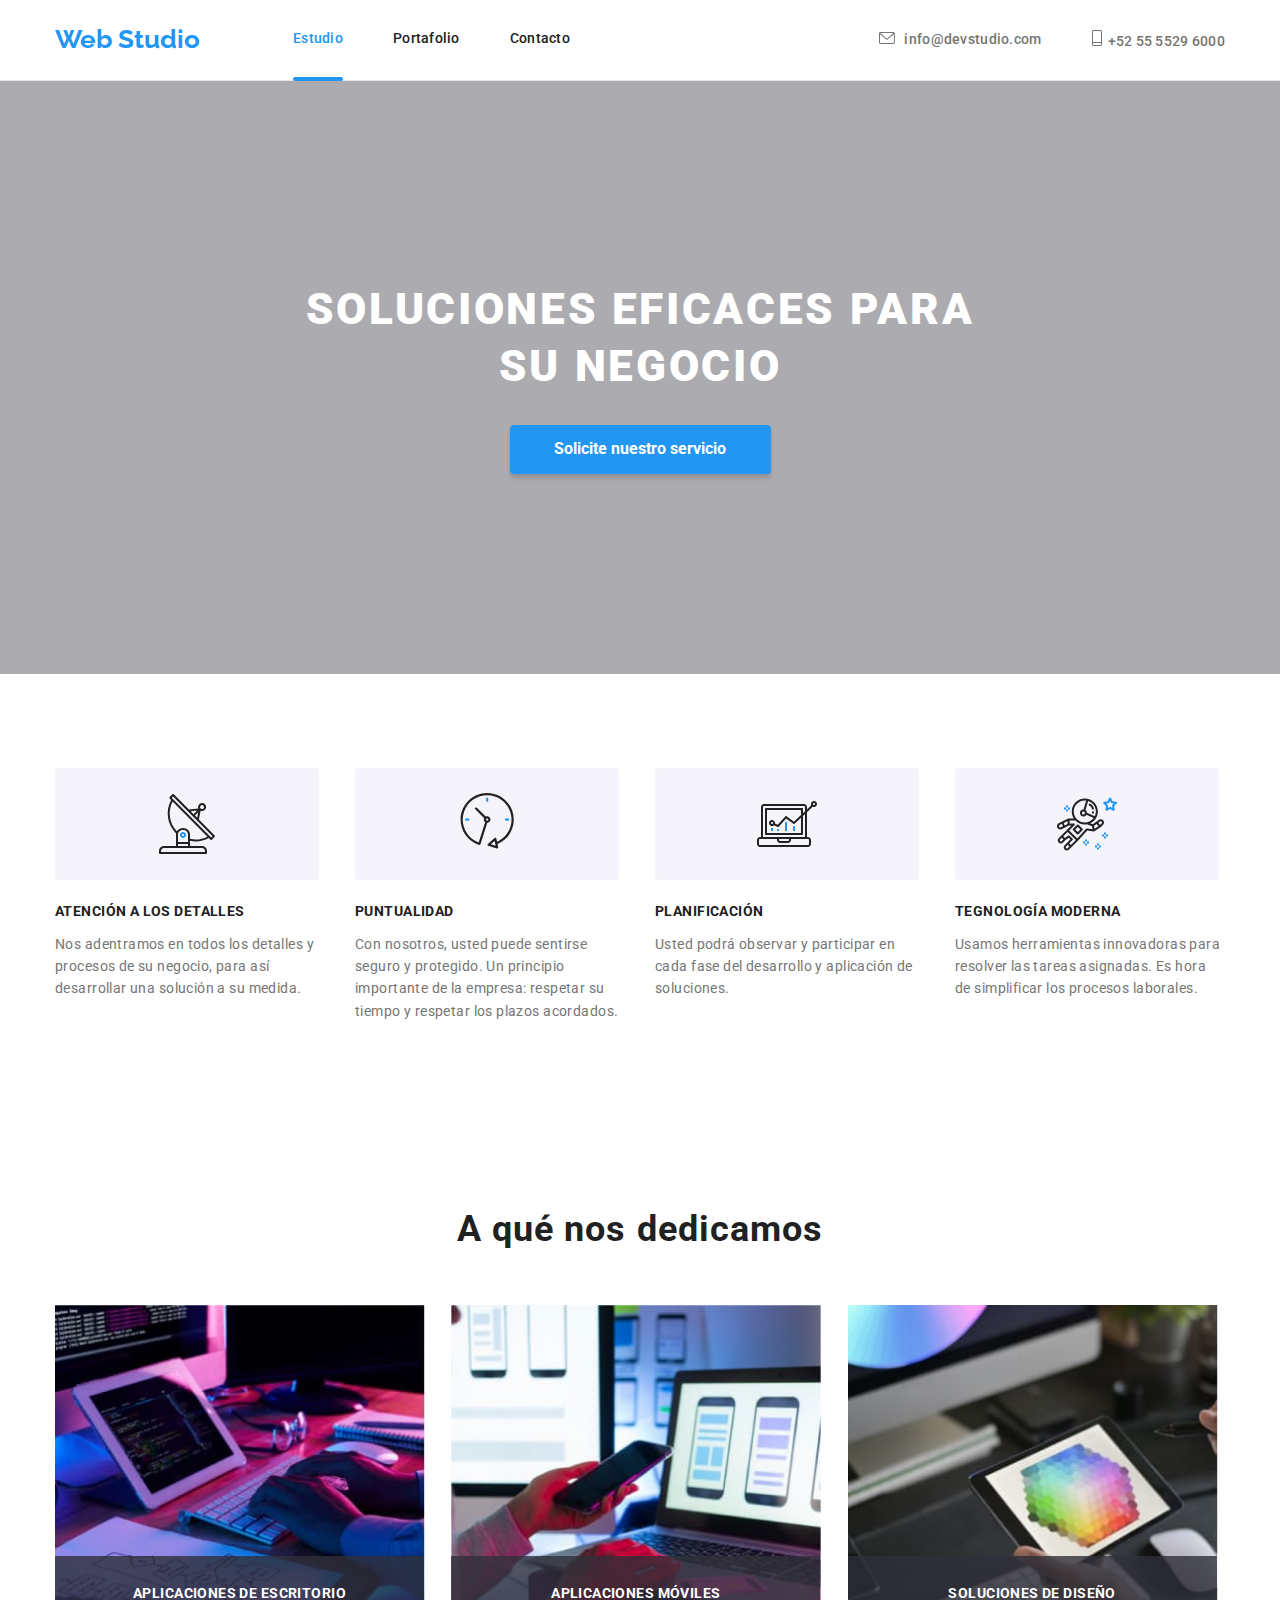
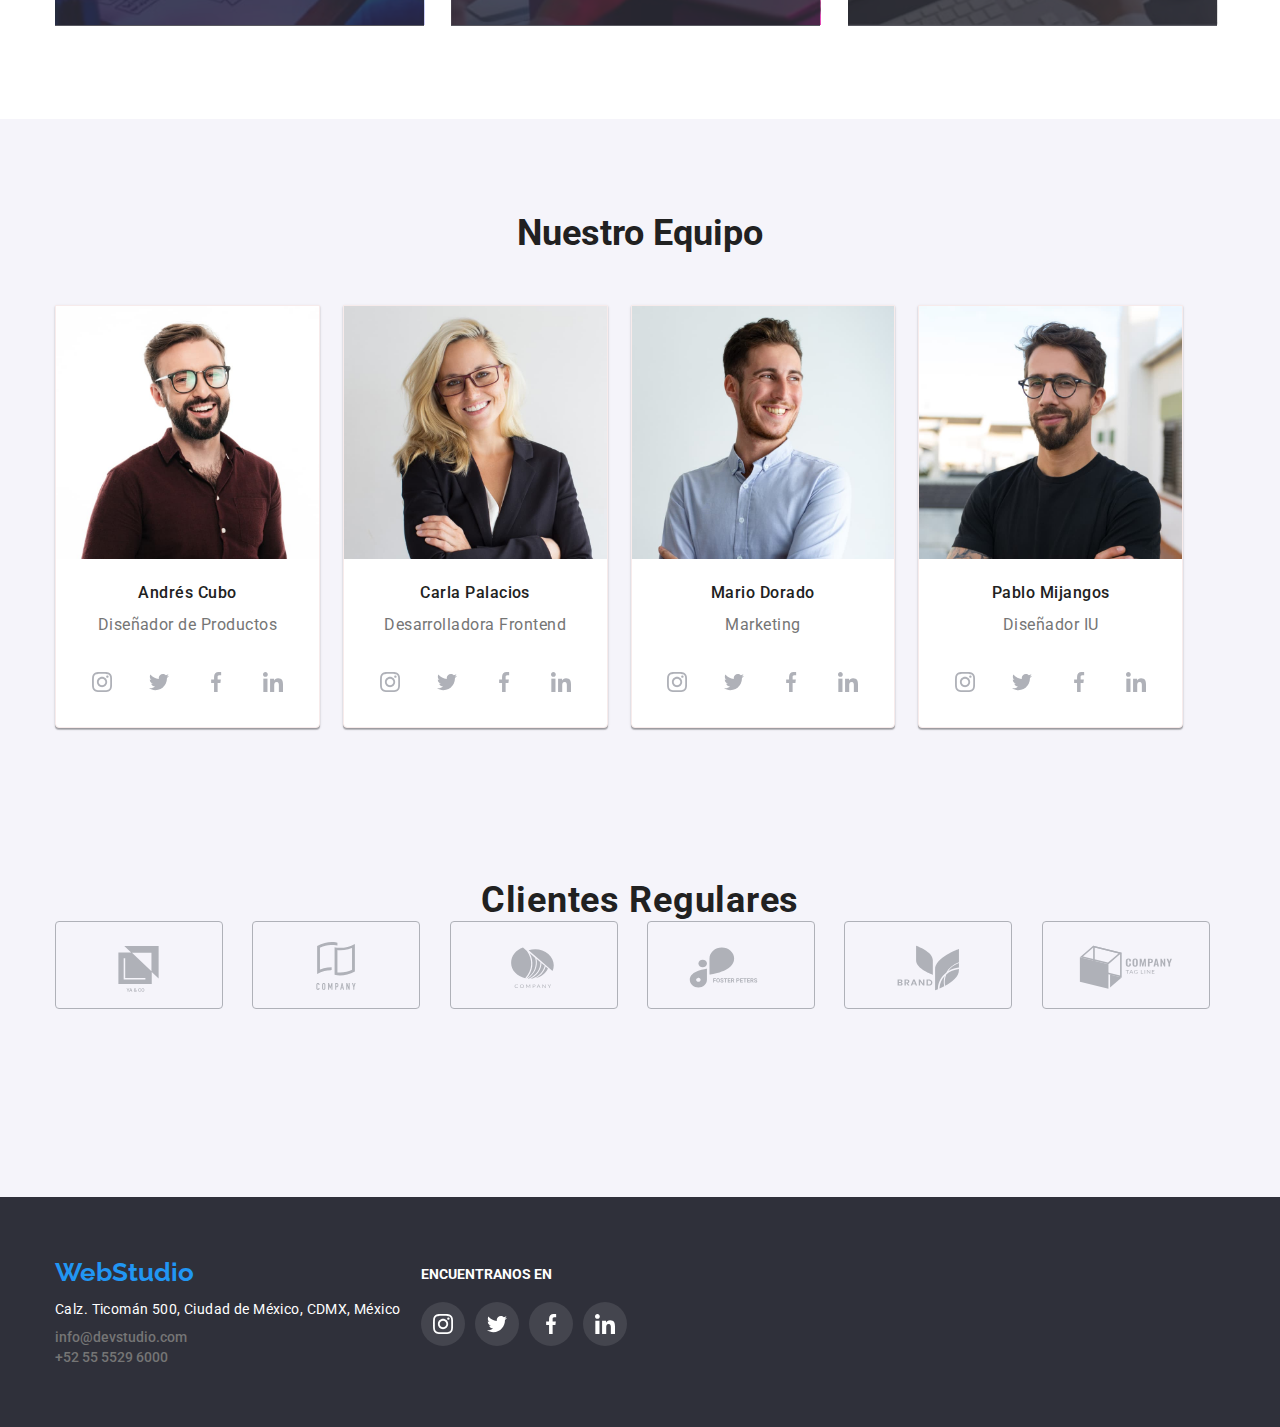
==== commit 7c9836c4: "Ya?" ====
--- a/index.html
+++ b/index.html
@@ -20,7 +20,7 @@
                 <nav class="menu-nav">
                     <a class="logo logo-header-position" href="#">Web Studio</a>
                     <ul class="menu-list list">
-                        <li class="menu-list-item"><a class="menu-list-studio" href="./index.html">Estudio</a></li>
+                        <li class="menu-list-item"><a class="menu-list-studio" href="./index.html"><span class="span-header">Estudio</span></a></li>
                         <li class="menu-list-item"><a class="menu-list-link" href="./portafolio.html">Portafolio</a></li>
                         <li class="menu-list-item"><a class="menu-list-link" href="#">Contacto</a></li>
                     </ul>
--- a/css/style.css
+++ b/css/style.css
@@ -126,6 +126,16 @@
   padding-top: 32px;
   padding-bottom: 32px;
 }
+.span-header::after{
+  content: '';
+  position: relative;
+  top: 30px;
+  display: flex;
+  width: 100%;
+  height: 4px;
+  background-color: #2196F3;
+  border-radius: 2px;
+}
 .menu-list-portafolio{
   font-size: 14px;
   font-weight: 500;
@@ -217,6 +227,7 @@
 }
 .backdrop.is-hidden{
   visibility: hidden;
+  opacity: 0;
   pointer-events: none;
 }
 .backdrop{
@@ -226,7 +237,9 @@
   top: 0;
   left: 0;
   background: rgba(0, 0, 0, 0.2);
-  box-shadow: 0px 1px 3px rgba(0, 0, 0, 0.12), 0px 1px 1px rgba(0, 0, 0, 0.14), 0px 2px 1px rgba(0, 0, 0, 0.2);
+  opacity: 1;
+  visibility: visible;
+  transition: opacity 250ms cubic-bezier(0.4, 0, 0.2, 1), visibility 250ms cubic-bezier(0.4, 0, 0.2, 1);
   border-radius: 4px;
 }
 .modal{
@@ -236,6 +249,7 @@
   width: 528px;
   height: 581px;
   background: #FFFFFF;
+  
 }
 .close-button{
   position: absolute;
@@ -666,28 +680,41 @@
   color: var(--main-color-grey);
 }
 .projects-link{
+  position: relative;
   text-decoration: none;
   color: currentColor;
 }
 .projects-thumb{
   overflow: hidden;
   position: relative;
-}
-
-.projects-overlay{
+  width: 364px;
+  height: auto;
+}
+.text-transition{
+  overflow: hidden;
+  background: rgba(33, 150, 243, 0.9);
   position: absolute;
-  top: 0;
-  left: 0;
-  background-color: var(--brand-color);
-  padding: 63px 32px 63px 24px;
+  width: 100%;
+  height: 100%;
   transform: translateY(100%);
   transition: transform 250ms var(--cubic);
-}
-.text-transition{
   font-size: 16px;
   line-height: 1.5;
   color: var(--main-background-semi-light);
-}
-.projects-section-list-item:hover .projects-overlay {
+  padding: 63px 24px 63px 24px;
+}
+.projects-thumb {
+  position: relative;
+}
+.projects-thumb:hover .text-transition {
+  top: 0px;
+  overflow: visible;
   transform: translateY(0);
-}+}
+.projects-link:focus .text-transition {
+  top: 0px;
+  overflow: visible;
+  transform: translateY(0);
+}
+
+
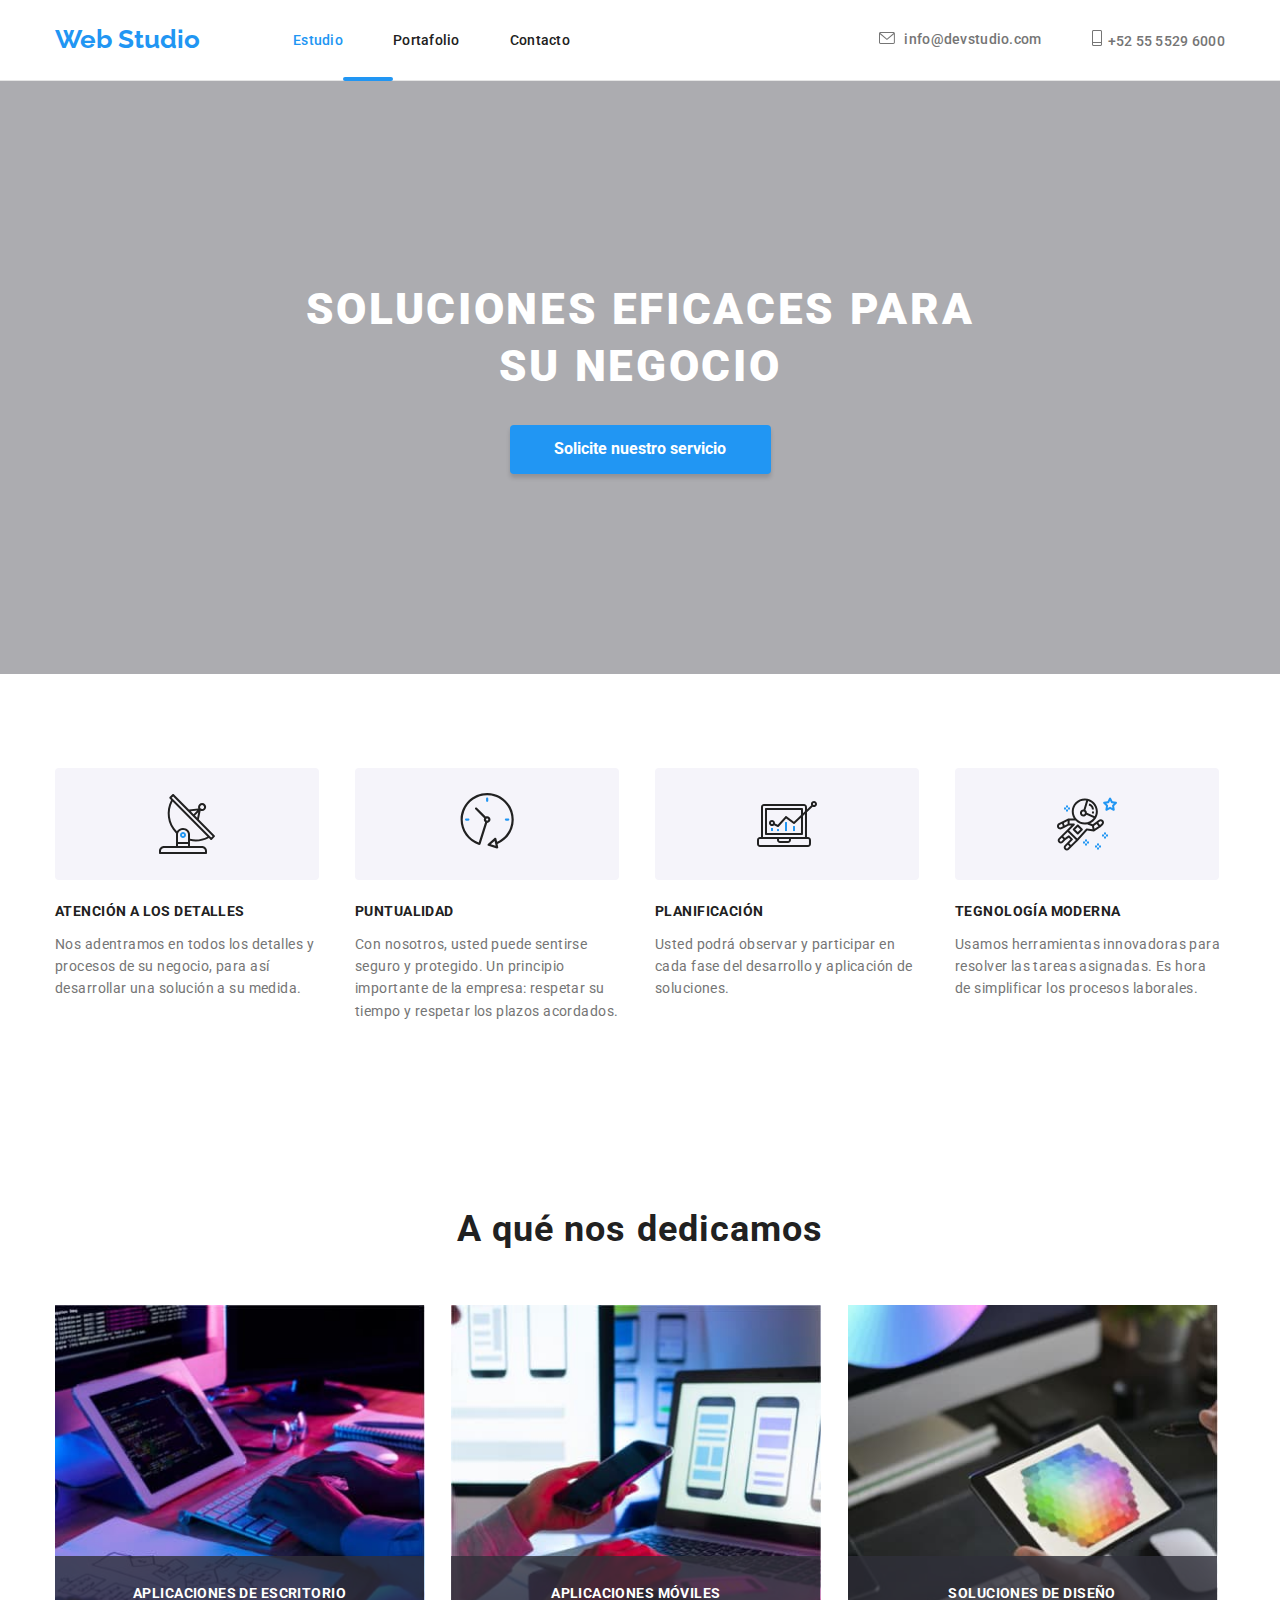
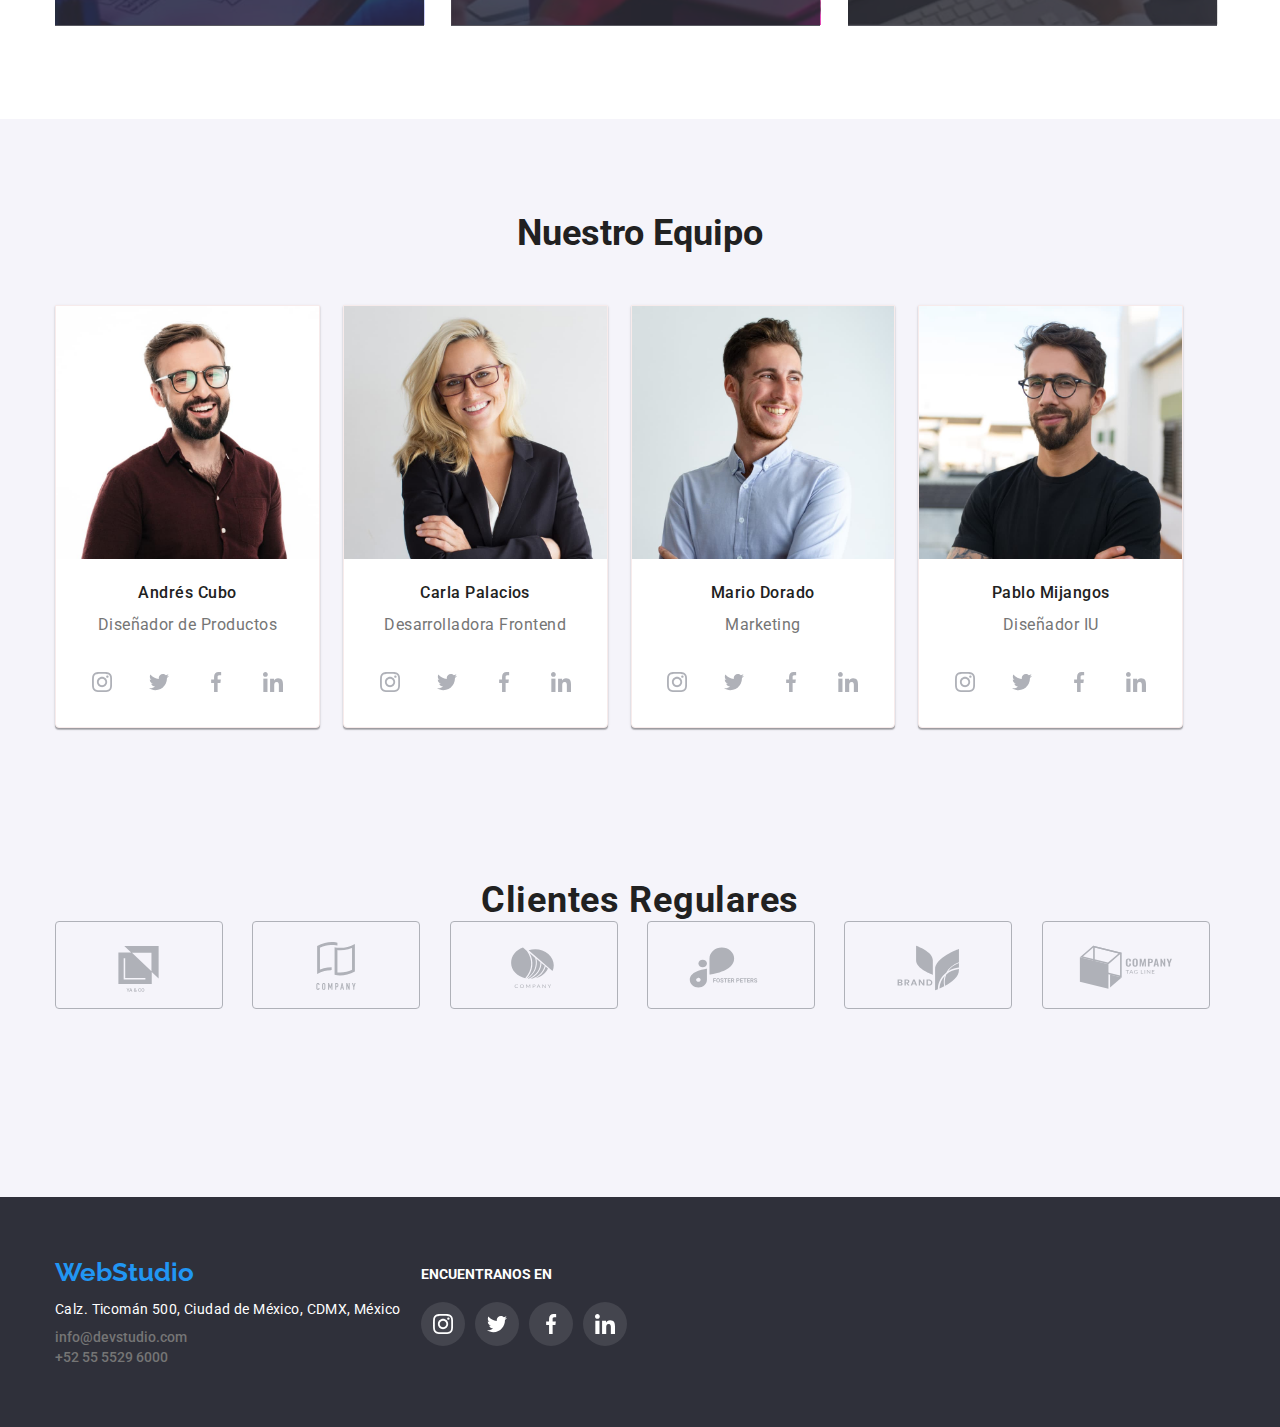
==== commit 92f47a7e: "Ahora si, un poquito" ====
--- a/index.html
+++ b/index.html
@@ -20,7 +20,7 @@
                 <nav class="menu-nav">
                     <a class="logo logo-header-position" href="#">Web Studio</a>
                     <ul class="menu-list list">
-                        <li class="menu-list-item"><a class="menu-list-studio" href="./index.html"><span class="span-header">Estudio</span></a></li>
+                        <li class="menu-list-item"><a class="menu-list-studio active" href="./index.html">Estudio</a></li>
                         <li class="menu-list-item"><a class="menu-list-link" href="./portafolio.html">Portafolio</a></li>
                         <li class="menu-list-item"><a class="menu-list-link" href="#">Contacto</a></li>
                     </ul>
--- a/css/style.css
+++ b/css/style.css
@@ -125,16 +125,20 @@
   color: var(--brand-color);
   padding-top: 32px;
   padding-bottom: 32px;
-}
-.span-header::after{
-  content: '';
+  transition: color 250ms var(--cubic);
+}
+.menu-list-studio.active {
+  color: var(--brand-color);
   position: relative;
-  top: 30px;
-  display: flex;
-  width: 100%;
-  height: 4px;
-  background-color: #2196F3;
-  border-radius: 2px;
+}
+.active::after{
+    position: absolute;
+    bottom: -1px;
+    content: "";
+    width: 100%;
+    height: 4px;
+    background: var(--brand-color);
+    border-radius: 2px;
 }
 .menu-list-portafolio{
   font-size: 14px;
@@ -149,6 +153,7 @@
 }
 .menu-list-link:hover, .menu-list-link:focus, .menu-list-link:active{
   color: var(--brand-color);
+  transition: color 250ms var(--cubic);
 }
 .icon-envelope{
   margin-right: 6px;
@@ -174,15 +179,19 @@
 }
 .contact-list-item:hover .contact-list-link{
   color: var(--brand-color);
+  transition: color 250ms var(--cubic);
 }
 .contact-list-item:hover .icon-envelope{
   fill: var(--brand-color);
+  transition: color 250ms var(--cubic);
 }
 .contact-list-link:focus{
   color: var(--brand-color);
+  transition: color 250ms var(--cubic);
 }
 .contact-list-link:focus .icon-envelope{
   fill: var(--brand-color);
+  transition: color 250ms var(--cubic);
 }
 .contact-list-item:not(:last-child){
   margin-right: 50px;
@@ -392,18 +401,23 @@
 
 .team-soc-item:hover .team-soc-link{
   background-color: var(--brand-color);
+  transition: background-color 250ms var(--cubic);
 }
 .team-soc-item:hover .team-soc-icon{
   fill: var(--main-color-light);
+  transition: fill 250ms var(--cubic);
 }
 .team-soc-link .team-soc-icon:focus {
-    fill: var(--main-color-light)
+  fill: var(--main-color-light);
+  transition: fill 250ms var(--cubic);
 }
 .team-soc-link:focus{
  background-color: var(--brand-color);
+ transition: background-color 250ms var(--cubic);
 }
 .team-soc-link:focus .team-soc-icon{
   fill: var(--main-color-light);
+  transition: fill 250ms var(--cubic);
 }
 .team-soc-icon{
   height: 20px;
@@ -492,13 +506,18 @@
 .clients-list-item:hover .clients-link{
   color: var(--brand-color);
   border-color: solid 1px var(--brand-color);
+  transition: color 250ms var(--cubic);
+  transition: border-color 250ms var(--cubic);
 }
 .clients-list-item:hover .clients-icon{
   fill: var(--brand-color);
+   transition: fill 250ms var(--cubic);
 }
 .clients-link:focus .clients-icon{
   background-color: var(--main-background-chill);
   fill: var(--brand-color);
+  transition: background-color 250ms var(--cubic);
+  transition: fill 250ms var(--cubic);
 }
 .clients-icon {
   width: 104px;
@@ -550,6 +569,7 @@
 .contacts:hover,
 .contacts:focus {
   color: var(--brand-color);
+  transition: color 250ms var(--cubic);
 }
 .link.site {
   font-style: normal;
@@ -575,9 +595,11 @@
 }
 .icon-footer:hover{
   background-color: var(--brand-color);
+  transition: background-color 250ms var(--cubic);
 }
 .icon-footer-encuentranos:focus .icon-footer{
   background-color: var(--brand-color);
+  transition: background-color 250ms var(--cubic);
 }
 .container-icon-footer {
   display: flex;
@@ -623,6 +645,8 @@
   border-radius: 4px;
   color:  var(--main-color-light);
   cursor: pointer;
+  transition: background-color 250ms var(--cubic);
+  transition: color 250ms var(--cubic);
 }
 .menu-section-button-all{
   display: flex;
@@ -656,6 +680,7 @@
 }
 .projects-section-list-item:hover{
   border: 1px solid var(--main-border-light);
+  transition: border 250ms var(--cubic);
   box-shadow: 0px 1px 1px rgba(0, 0, 0, 0.12), 0px 4px 4px rgba(0, 0, 0, 0.06), 1px 4px 6px rgba(0, 0, 0, 0.16);
 }
 .projects-section-title-text{
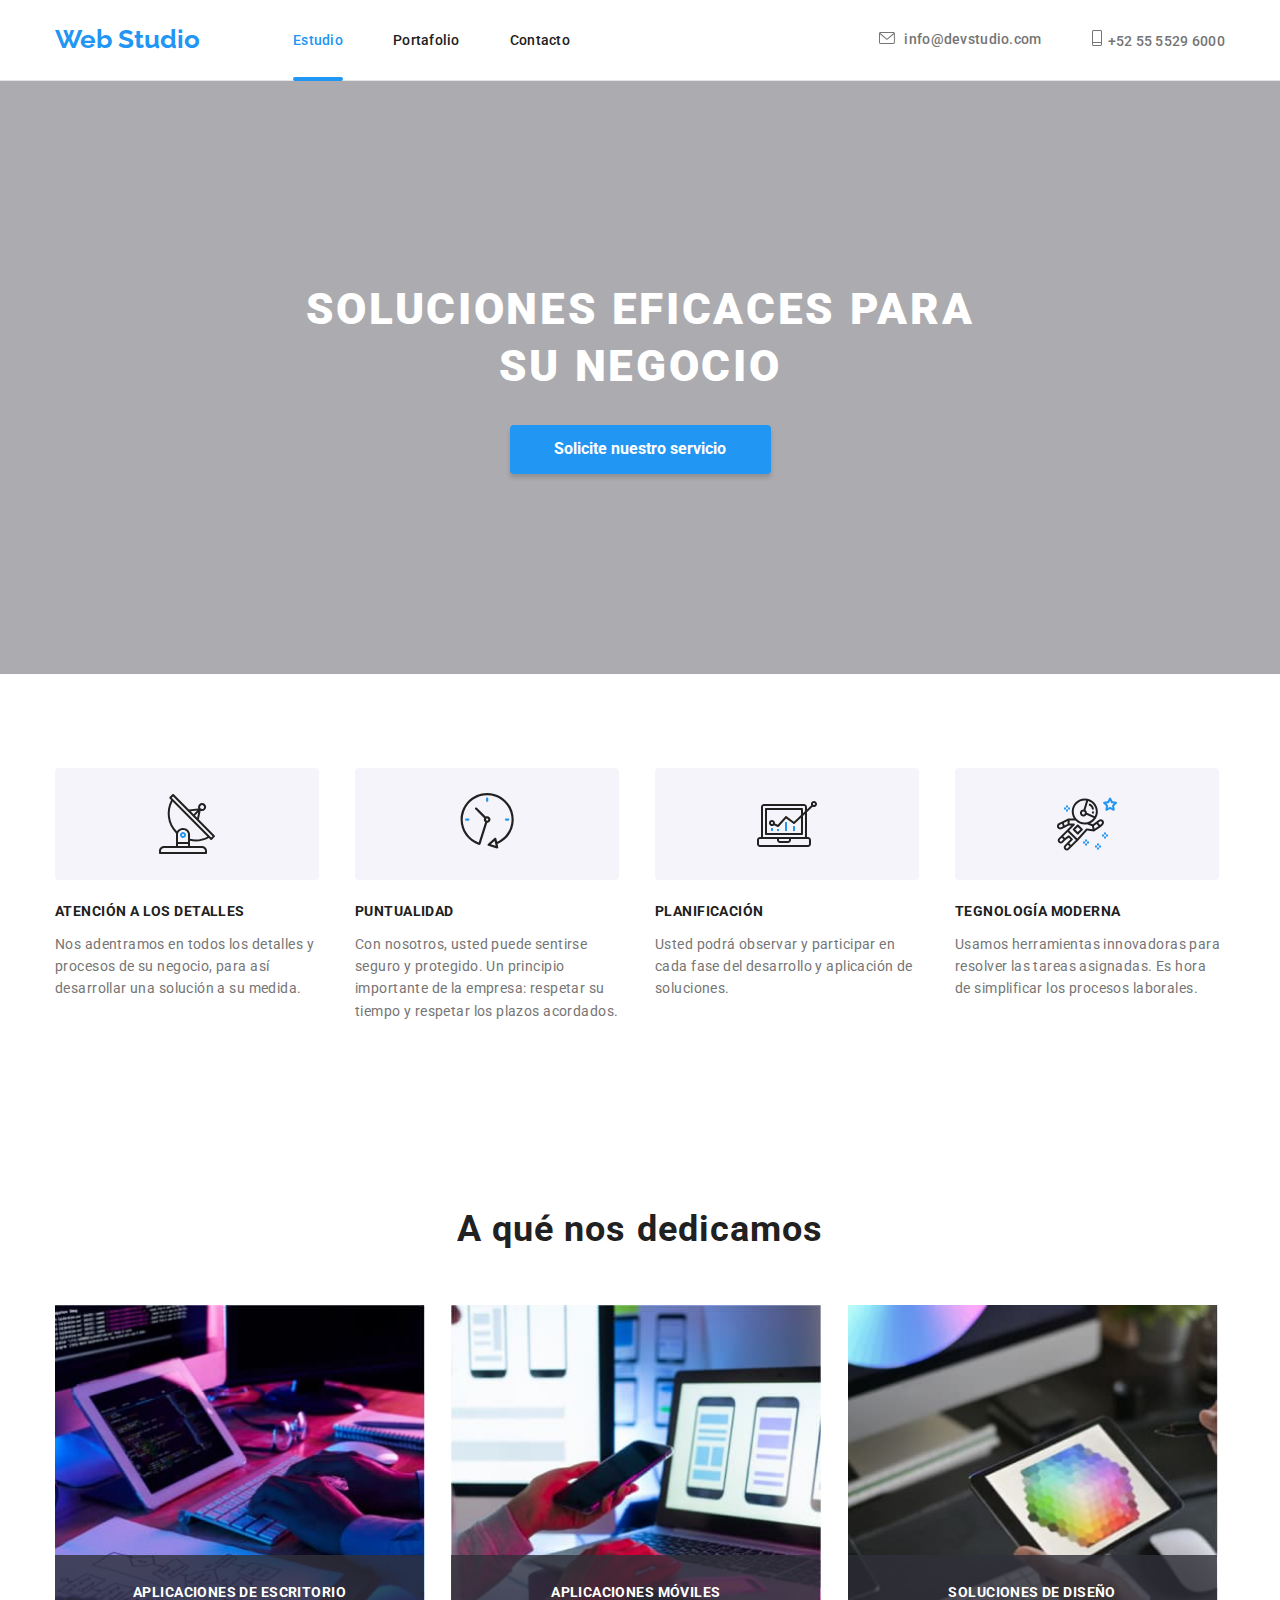
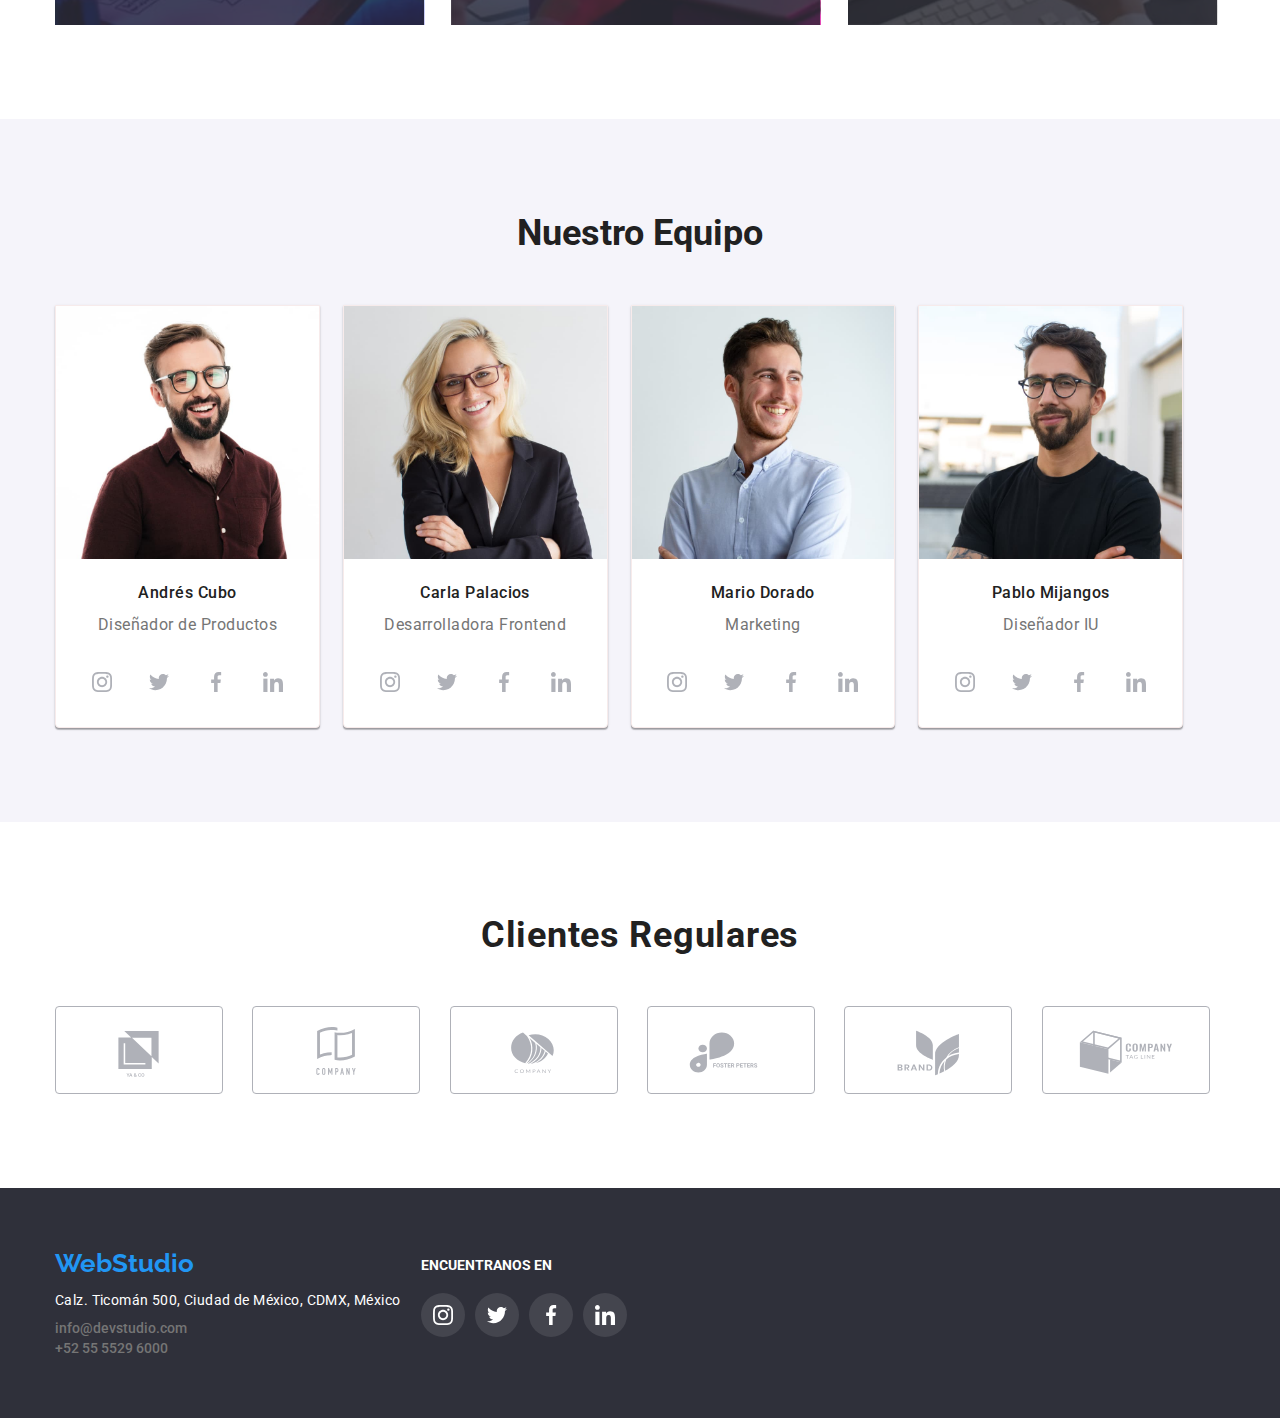
==== commit 98e7f04d: "Listo, creo que ya" ====
--- a/index.html
+++ b/index.html
@@ -54,11 +54,9 @@
                         <div class="backdrop is-hidden" data-modal>
                             <div class="modal">
                                 <button data-modal-close class="close-button">                        
-                                    <div class="icon-x">
                                         <svg class = "close-button-icon">
                                             <use href = "./images/symbol-defs.svg#icon-X" ></use>
                                         </svg>
-                                    </div>
                                 </button>
                             </div>
                         </div>
--- a/css/style.css
+++ b/css/style.css
@@ -38,6 +38,10 @@
   padding-left: 0px;
   margin: 0px;
 }
+.link{
+  text-decoration: none;
+  color: currentColor;
+}
 .header{
   border-bottom: 1px solid #E5E5E5;
 }
@@ -132,13 +136,14 @@
   position: relative;
 }
 .active::after{
-    position: absolute;
-    bottom: -1px;
-    content: "";
-    width: 100%;
-    height: 4px;
-    background: var(--brand-color);
-    border-radius: 2px;
+  position: absolute;
+  bottom: -1px;
+  left: 0px;
+  content: "";
+  width: 100%;
+  height: 4px;
+  background: var(--brand-color);
+  border-radius: 2px;
 }
 .menu-list-portafolio{
   font-size: 14px;
@@ -151,9 +156,16 @@
   padding-top: 32px;
   padding-bottom: 32px;
 }
+.menu-list-portafolio.active {
+  color: var(--brand-color);
+  position: relative;
+}
 .menu-list-link:hover, .menu-list-link:focus, .menu-list-link:active{
   color: var(--brand-color);
-  transition: color 250ms var(--cubic);
+  transition-property: color, transform;
+  transition-duration: 500ms;
+  transition-timing-function: linear;
+  transition-delay: 0;
 }
 .icon-envelope{
   margin-right: 6px;
@@ -179,19 +191,31 @@
 }
 .contact-list-item:hover .contact-list-link{
   color: var(--brand-color);
-  transition: color 250ms var(--cubic);
+  transition-property: color, transform;
+  transition-duration: 500ms;
+  transition-timing-function: linear;
+  transition-delay: 0;
 }
 .contact-list-item:hover .icon-envelope{
   fill: var(--brand-color);
-  transition: color 250ms var(--cubic);
+  transition-property: fill, transform;
+  transition-duration: 500ms;
+  transition-timing-function: linear;
+  transition-delay: 0;
 }
 .contact-list-link:focus{
   color: var(--brand-color);
-  transition: color 250ms var(--cubic);
+  transition-property: color, transform;
+  transition-duration: 500ms;
+  transition-timing-function: linear;
+  transition-delay: 0;
 }
 .contact-list-link:focus .icon-envelope{
   fill: var(--brand-color);
-  transition: color 250ms var(--cubic);
+  transition-property: fill, transform;
+  transition-duration: 500ms;
+  transition-timing-function: linear;
+  transition-delay: 0;
 }
 .contact-list-item:not(:last-child){
   margin-right: 50px;
@@ -252,9 +276,11 @@
   border-radius: 4px;
 }
 .modal{
-  top: calc((100% - 90px) / 8);
-  left: calc((100% - 528px) / 2);;
-  position: relative;
+  position: absolute;
+  top: 50%;
+  left: 50%;
+  transform: translate(-50%, -50%) scale(1);
+  transition: opacity 250ms cubic-bezier(0.4, 0, 0.2, 1), visibility 250ms cubic-bezier(0.4, 0, 0.2, 1);
   width: 528px;
   height: 581px;
   background: #FFFFFF;
@@ -274,6 +300,22 @@
   width: 11px;
   height: 11px;
 }
+.close-button:hover{
+  background-color: var(--brand-color);
+  fill: var(--main-color-light);
+  transition-property: background-color  , transform;
+  transition-duration: 250ms;
+  transition-timing-function: linear;
+  transition-delay: 0;
+}
+.close-button:focus{
+  background-color: var(--brand-color);
+  fill: var(--main-color-light);
+  transition-property: background-color  , transform;
+  transition-duration: 250ms;
+  transition-timing-function: linear;
+  transition-delay: 0;
+}
 /* ESTO ES FEATURE SECTION */
 
 .list-feature {
@@ -354,26 +396,34 @@
   position: relative;
 }
 .box-dedication-button {
-    position: absolute;
-    top: 251px;
-    width: 369px;
-    height: 70px;
-    background: rgba(47, 48, 58, 0.8);
+  position: absolute;
+  left: 0;
+  bottom: 0;
+  width: 369px;
+  height: 70px;
+  background: rgba(47, 48, 58, 0.8);
 }    
 .text-dedication {
-    font-weight: 700;
-    font-size: 14px;
-    line-height: 1.5;
-    text-align: center;
-    letter-spacing: 0.03em;
-    text-transform: uppercase;
-    color: var(--main-background-light);
-    padding: 27px
+  display: flex;
+  justify-content: center;
+  align-items: center;
+  font-weight: 700;
+  font-size: 14px;
+  line-height: 1.5;
+  text-align: center;
+  letter-spacing: 0.03em;
+  text-transform: uppercase;
+  color: var(--main-background-light);
+  padding: 27px
 }
 /* ESTO ES TEAM SECTION */
 
 .team-section{
   background-color: var(--main-background-chill);
+  padding-bottom: 0;
+}
+.team-container{
+  padding-bottom: 94px;
 }
 .team-section-title{
   display: block;
@@ -384,40 +434,55 @@
   line-height: 1,1;
 }
 .team-soc-list {
-    display: flex;
-    justify-content: center;
-    align-items: center;
-    gap: 17px;
+  display: flex;
+  justify-content: center;
+  align-items: center;
+  gap: 17px;
 }
 .team-soc-link {
-    background-color: var(--main-background-light);
-    border-radius: 50%;
-    display: flex;
-    width: 40px;
-    height: 40px;
-    align-items: center;
-    justify-content: center;
+  background-color: var(--main-background-light);
+  border-radius: 50%;
+  display: flex;
+  width: 40px;
+  height: 40px;
+  align-items: center;
+  justify-content: center;
 }
 
 .team-soc-item:hover .team-soc-link{
   background-color: var(--brand-color);
-  transition: background-color 250ms var(--cubic);
+  transition-property: background-color, transform;
+  transition-duration: 500ms;
+  transition-timing-function: linear;
+  transition-delay: 0;
 }
 .team-soc-item:hover .team-soc-icon{
   fill: var(--main-color-light);
-  transition: fill 250ms var(--cubic);
+  transition-property: fill, transform;
+  transition-duration: 500ms;
+  transition-timing-function: linear;
+  transition-delay: 0;
 }
 .team-soc-link .team-soc-icon:focus {
   fill: var(--main-color-light);
-  transition: fill 250ms var(--cubic);
+  transition-property: fill, transform;
+  transition-duration: 500ms;
+  transition-timing-function: linear;
+  transition-delay: 0;
 }
 .team-soc-link:focus{
- background-color: var(--brand-color);
- transition: background-color 250ms var(--cubic);
+  background-color: var(--brand-color);
+  transition-property: background-color, transform;
+  transition-duration: 500ms;
+  transition-timing-function: linear;
+  transition-delay: 0;
 }
 .team-soc-link:focus .team-soc-icon{
   fill: var(--main-color-light);
-  transition: fill 250ms var(--cubic);
+  transition-property: fill, transform;
+  transition-duration: 500ms;
+  transition-timing-function: linear;
+  transition-delay: 0;
 }
 .team-soc-icon{
   height: 20px;
@@ -464,19 +529,21 @@
 }
 
 /*ESTO ES CLIENTS */
-
+.section-fifth{
+  background-color: var(--main-background-light);
+}
 .clients-title { 
-    margin-top: 59px;
-    font-weight: 700;
-    font-size: 36px;
-    line-height: 1.11;
-    letter-spacing: 0.02em;
-    color: var(--main-color-dark);
-    text-align: center;
+  font-weight: 700;
+  font-size: 36px;
+  line-height: 1.11;
+  letter-spacing: 0.02em;
+  color: var(--main-color-dark);
+  text-align: center;
+  margin-bottom: 50px;
 }
 .clients-list {
-    display: flex; 
-    gap: 24px;
+  display: flex; 
+  gap: 24px;
 }
 .site {
   font-size: 14px;
@@ -489,35 +556,42 @@
   flex-basis: calc((100% - 130px) / 6);
 }
 .clients-link{
-    border-radius: 4px;
-    width: 168px;
-    height: 88px;
-    border: 1px solid var(--main-border-grey);
-    display: flex;
-    align-items: center;
-    justify-content: center;
-    cursor: pointer;
+  border-radius: 4px;
+  width: 168px;
+  height: 88px;
+  border: 1px solid var(--main-border-grey);
+  display: flex;
+  align-items: center;
+  justify-content: center;
+  cursor: pointer;
 }
 .clients-list-item{
-    width: 168px;
-    height: 88px;
+  width: 168px;
+  height: 88px;
 }
 
 .clients-list-item:hover .clients-link{
   color: var(--brand-color);
   border-color: solid 1px var(--brand-color);
-  transition: color 250ms var(--cubic);
-  transition: border-color 250ms var(--cubic);
+  transition-property: border-color color, transform;
+  transition-duration: 500ms;
+  transition-timing-function: linear;
+  transition-delay: 0;
 }
 .clients-list-item:hover .clients-icon{
   fill: var(--brand-color);
-   transition: fill 250ms var(--cubic);
+  transition-property: fill, transform;
+  transition-duration: 500ms;
+  transition-timing-function: linear;
+  transition-delay: 0;
 }
 .clients-link:focus .clients-icon{
-  background-color: var(--main-background-chill);
+  background-color: var(--main-background-light);
   fill: var(--brand-color);
-  transition: background-color 250ms var(--cubic);
-  transition: fill 250ms var(--cubic);
+  transition-property: fill, transform;
+  transition-duration: 500ms;
+  transition-timing-function: linear;
+  transition-delay: 0;
 }
 .clients-icon {
   width: 104px;
@@ -527,6 +601,10 @@
 }
 .clients-icon:hover{
   fill: var(--brand-color);
+  transition-property: fill, transform;
+  transition-duration: 500ms;
+  transition-timing-function: linear;
+  transition-delay: 0;
 }
 
 
@@ -569,7 +647,10 @@
 .contacts:hover,
 .contacts:focus {
   color: var(--brand-color);
-  transition: color 250ms var(--cubic);
+  transition-property: color, transform;
+  transition-duration: 500ms;
+  transition-timing-function: linear;
+  transition-delay: 0;
 }
 .link.site {
   font-style: normal;
@@ -595,11 +676,17 @@
 }
 .icon-footer:hover{
   background-color: var(--brand-color);
-  transition: background-color 250ms var(--cubic);
+  transition-property: background-color, transform;
+  transition-duration: 500ms;
+  transition-timing-function: linear;
+  transition-delay: 0;
 }
 .icon-footer-encuentranos:focus .icon-footer{
   background-color: var(--brand-color);
-  transition: background-color 250ms var(--cubic);
+  transition-property: background-color, transform;
+  transition-duration: 500ms;
+  transition-timing-function: linear;
+  transition-delay: 0;
 }
 .container-icon-footer {
   display: flex;
@@ -645,8 +732,10 @@
   border-radius: 4px;
   color:  var(--main-color-light);
   cursor: pointer;
-  transition: background-color 250ms var(--cubic);
-  transition: color 250ms var(--cubic);
+  transition-property: background-color, transform;
+  transition-duration: 500ms;
+  transition-timing-function: linear;
+  transition-delay: 0;
 }
 .menu-section-button-all{
   display: flex;
@@ -704,11 +793,6 @@
   line-height: 1.8;
   color: var(--main-color-grey);
 }
-.projects-link{
-  position: relative;
-  text-decoration: none;
-  color: currentColor;
-}
 .projects-thumb{
   overflow: hidden;
   position: relative;
@@ -727,18 +811,14 @@
   line-height: 1.5;
   color: var(--main-background-semi-light);
   padding: 63px 24px 63px 24px;
-}
-.projects-thumb {
-  position: relative;
-}
-.projects-thumb:hover .text-transition {
-  top: 0px;
+  bottom: -1px;
   overflow: visible;
+}
+
+.projects-link:hover .text-transition {
   transform: translateY(0);
 }
 .projects-link:focus .text-transition {
-  top: 0px;
-  overflow: visible;
   transform: translateY(0);
 }
 
